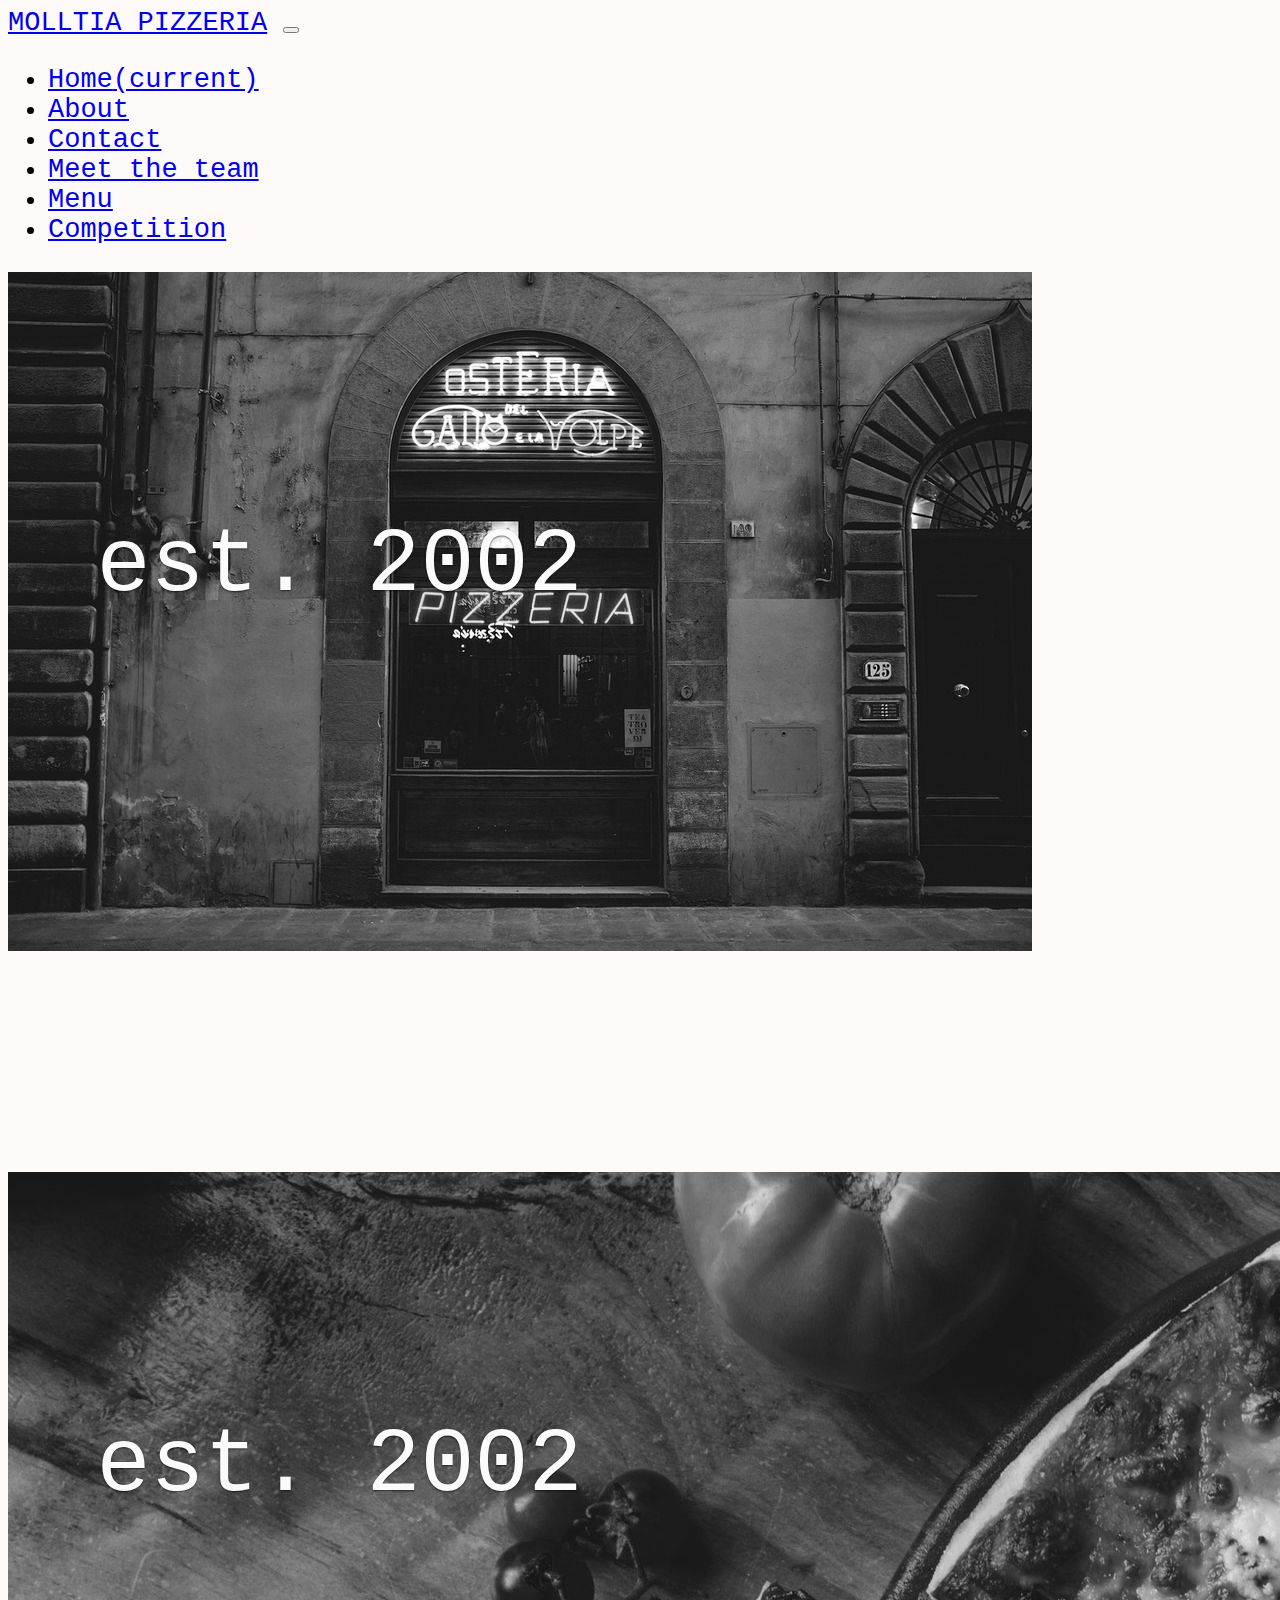
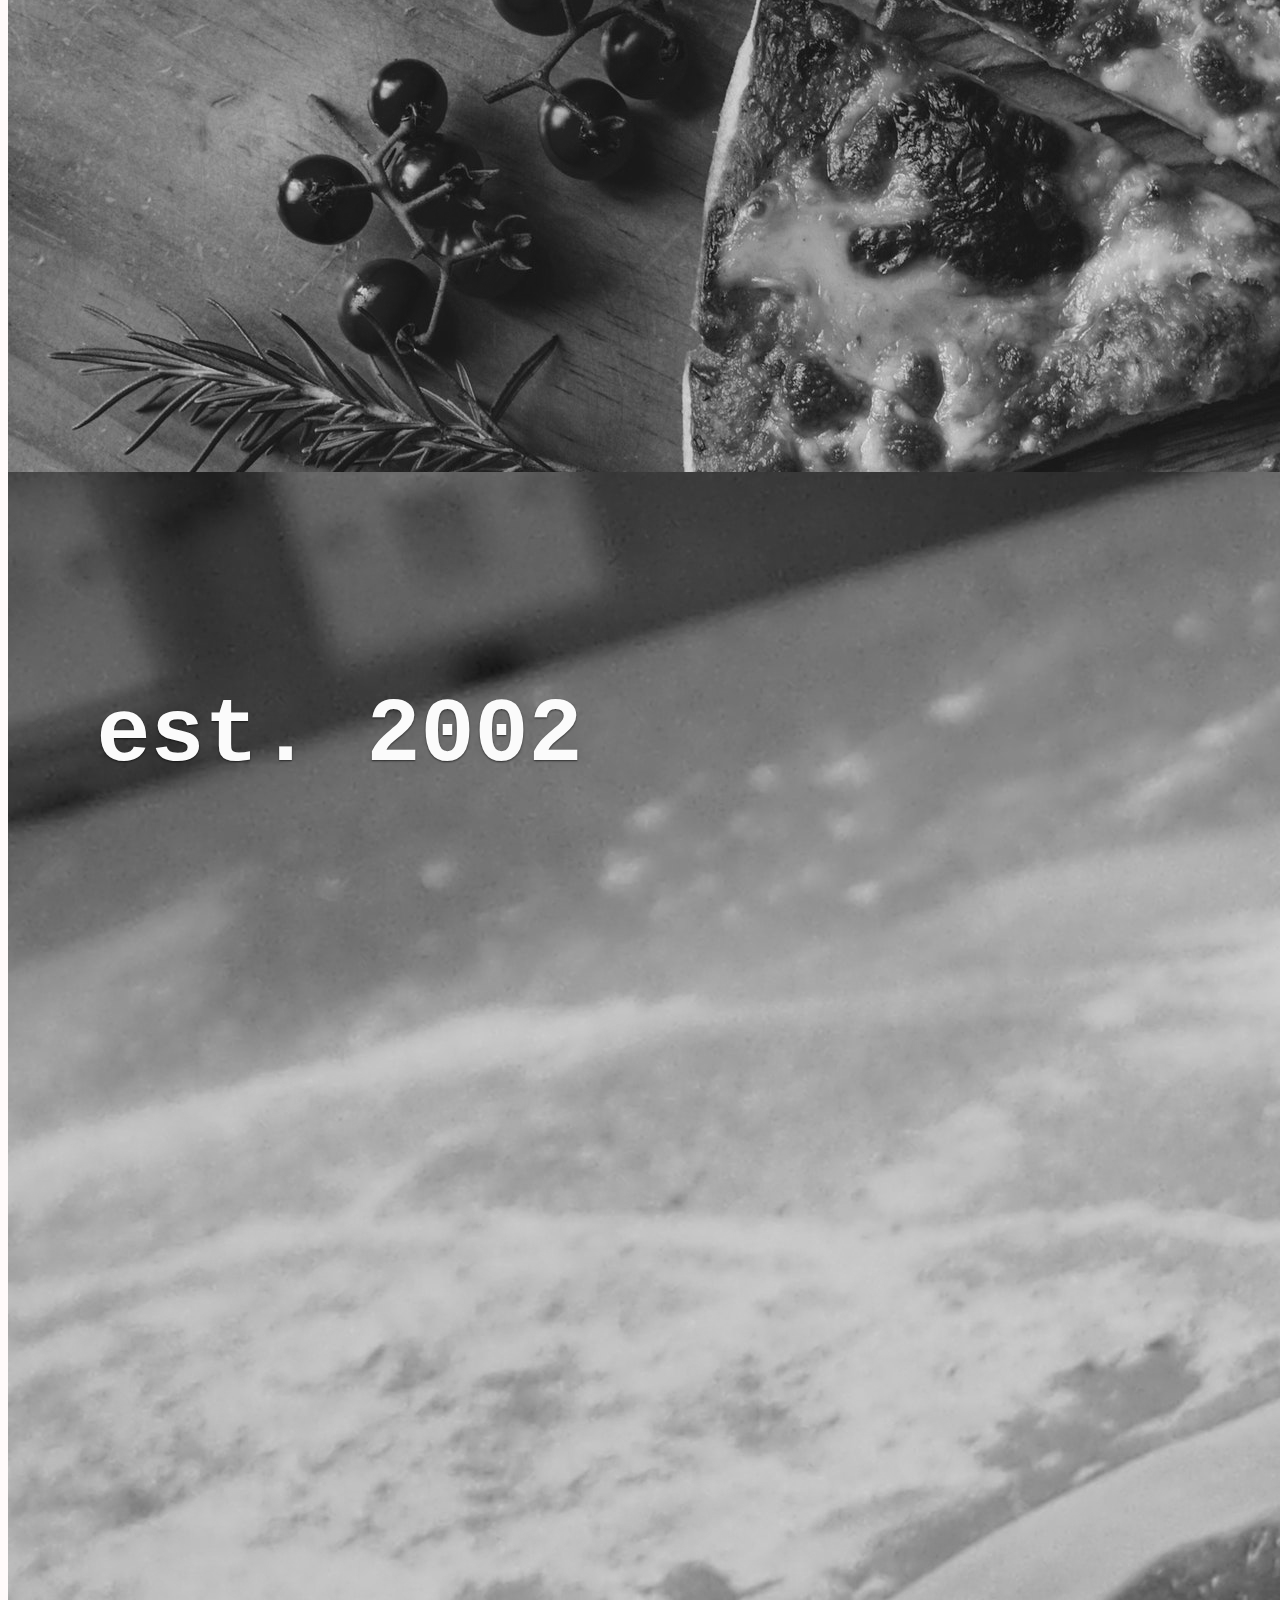
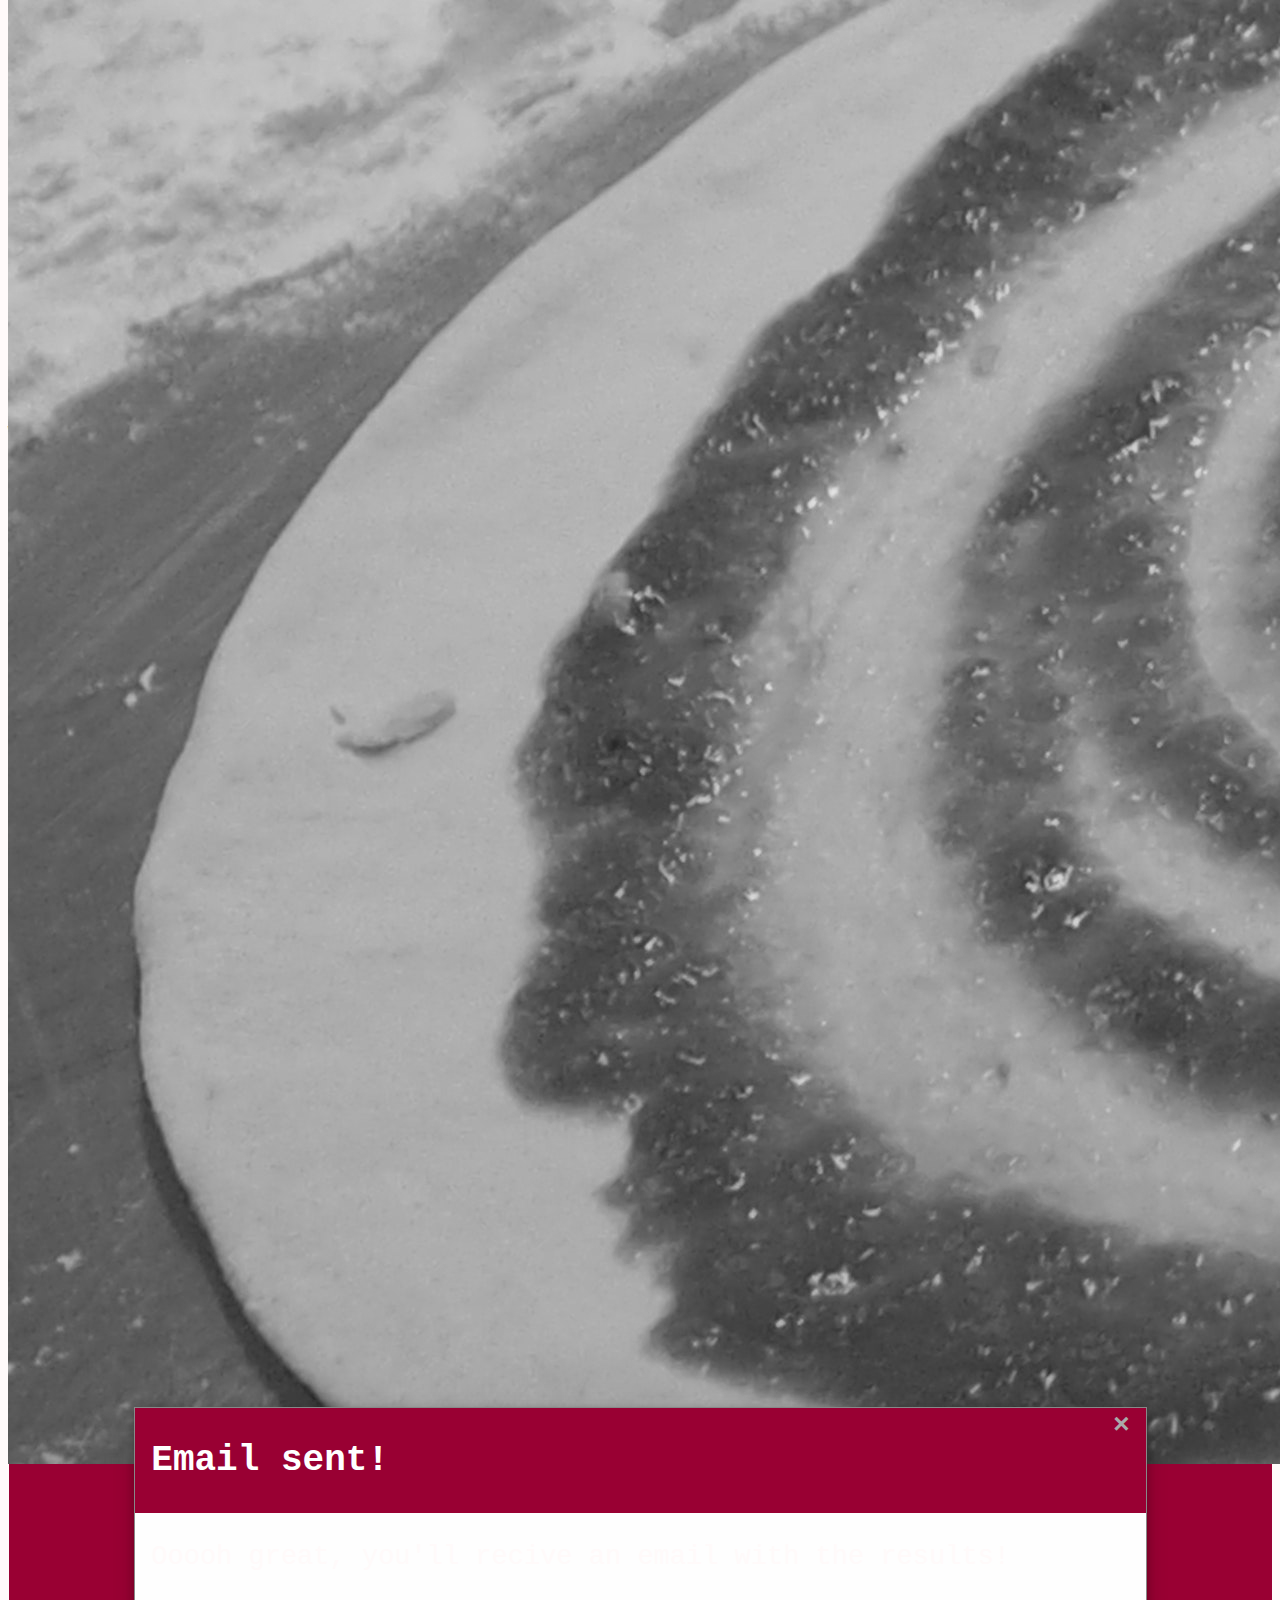
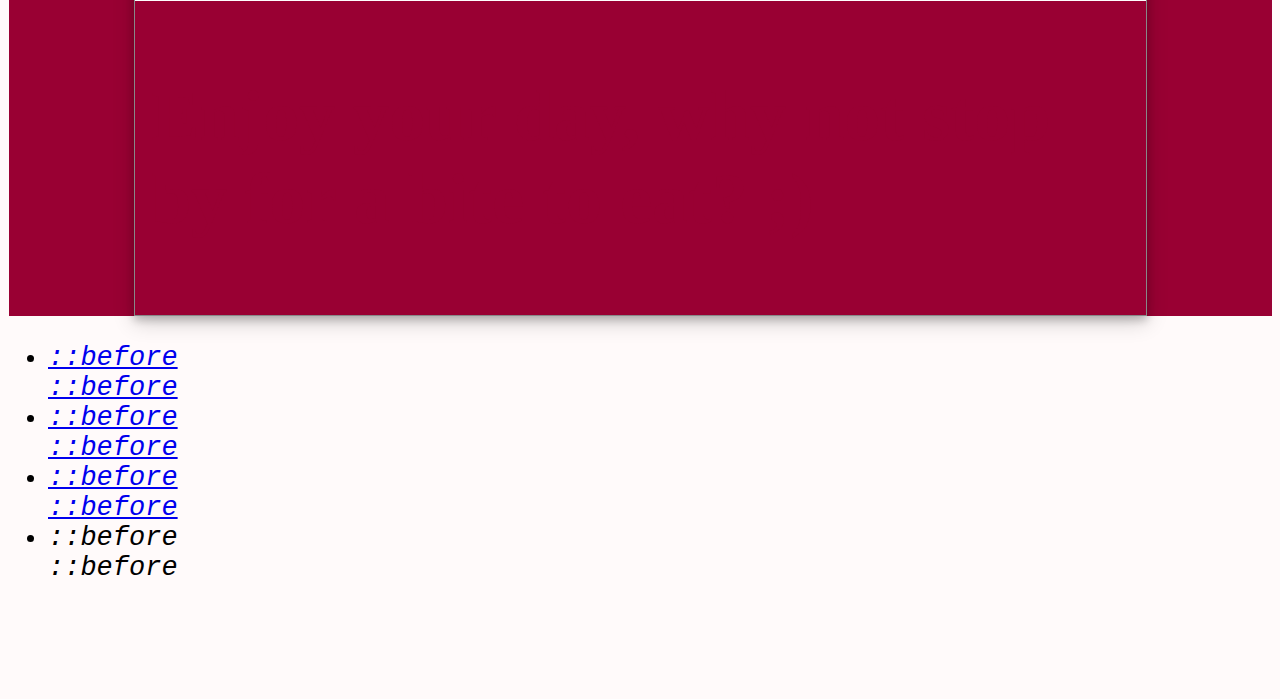
==== index.html @ bd64c11a "button test" ====
<!doctype html>
<html lang="en">
  <head>
    <meta charset="utf-8">
    <meta name="viewport" content="width=device-width, initial-scale=1, shrink-to-fit=no">

    <title>Home</title>
    <link rel="stylesheet" href="https://stackpath.bootstrapcdn.com/bootstrap/4.1.3/css/bootstrap.min.css" integrity="sha384-MCw98/SFnGE8fJT3GXwEOngsV7Zt27NXFoaoApmYm81iuXoPkFOJwJ8ERdknLPMO" crossorigin="anonymous">
    <link rel="stylesheet" type="text/css" href="CSS/styles.css">

  </head>

  <body>

    <nav class="navbar navbar-expand-md navbar-dark bg-dark fixed-top">
      <a class="navbar-brand" href="#">MOLLTIA PIZZERIA</a>
      <button class="navbar-toggler" type="button" data-toggle="collapse" data-target="#navbarsExampleDefault" aria-controls="navbarsExampleDefault" aria-expanded="false" aria-label="Toggle navigation">
        <span class="navbar-toggler-icon"></span>
      </button>

      <div class="collapse navbar-collapse" id="navbarsExampleDefault">
        <ul class="navbar-nav mr-auto">
          <li class="nav-item active">
            <a class="nav-link mr-2" href="index.html">Home<span class="sr-only">(current)</span></a>
          </li>
          <li class="nav-item">
            <a class="nav-link mr-2" href="#about">About<span class="sr-only"></a>
          </li>
          <li class="nav-item">
            <a class="nav-link mr-2" href="#contact">Contact<span class="sr-only"></a>
          </li>
          <li class="nav-item">
            <a class="nav-link mr-2" href="meet_the_team.html">Meet the team</a>
          </li>
          <li class="nav-item">
            <a class="nav-link mr-2" href="menu.html">Menu</a>
          </li>
          <li class="nav-item">
            <a class="nav-link mr-2" href="competition.html">Competition</a>
          </li>
        </ul>
      </div>
    </nav>

    <main role="main" class="container-fluid">

      <div id="carousel" class="carousel slide" data-ride="carousel">
        <div class="carousel-inner">
          <div class="carousel-item active">
            <img src="images/carousel-1.jpg" class="d-block w-100" alt="Pizza">
            <div class="carousel-content">
              <p class="carousel-title">est. 2002</p>
            </div>
          </div>
          <div class="carousel-item">
            <img src="images/carousel-2.jpg" class="d-block w-100" alt="Pizza">
            <div class="carousel-content">
              <p class="carousel-title">est. 2002</p>
            </div>
          </div>
          <div class="carousel-item">
            <img src="images/carousel-3.jpg" class="d-block w-100" alt="Pizza">
            <div class="carousel-content">
              <h1 class="carousel-title">est. 2002</h1>
            </div>
          </div>
        </div>
        <a class="carousel-control-prev" href="#carousel" role="button" data-slide="prev">
          <span class="carousel-control-prev-icon" aria-hidden="true"></span>
          <span class="sr-only">Previous</span>
        </a>
        <a class="carousel-control-next" href="#carousel" role="button" data-slide="next">
          <span class="carousel-control-next-icon" aria-hidden="true"></span>
          <span class="sr-only">Next</span>
        </a>
      </div>

      <a name="about"></a>
      <div id="about-us" class="pt-4">
        <div class="container">
          <div class="row">
            <div class="col-sm-6">
              <img class="sm-6-image pb-4" src="images/interior.jpg">
            </div>
            <div class="col-sm-6">
                <h2 class="section-title center-text">About Us</h1>
                <p class="justify-text"> Mollita Pizzeria was founded in 2002 in the same Flour Street restaurant
                  we still are today!<br/>
                  We pride ourselves on imagination and creativity; you won't find our <a href="menu.html" class="anchor">unique flavour
                  combinations</a> anywhere else! So why not come down to Stokes Croft and let our genius Pizza
                  Inventors take you to places you didn't know you wanted to be...</p>
            </div>
          </div>
        </div>
      </div>

        <a name="contact"></a>
        <div class="bg-red pt-4 pb-4">
          <div class="container">
            <h2 class="section-title mb-4">Contact Us</h1>
            <div class="row">
              <div class="col-sm-6 pr-5">
                  <p class="align-right">
                  <br/>
                  <br/>
                  <br/>
                  Tel: 0117 749 927<br/>
                  Email: enquiries@mollitapizzeria.co.uk<br/>
                  <br/>
                  Pizzeria<br/>
                  8 Flour Street<br/>
                  Bristol<br/>
                  BS7 8PZ<br/>
                  <br/>
                  Nearest train: Montpelier<br/>
                  Nearest bus: Gloucester Road
                  </p>
              </div>
              <div class="col-sm-6 pl-5 border-left-white">
                  <p>Send us your feedback and we will get back to you ASAP (As Soon As the Pizza's done):</p>
                  <form>
                    <div class="form-group">
                      <label for="exampleFormControlInput1">Your name:</label>
                      <input type="text" class="form-control" id="exampleFormControlInput1" placeholder="Joe Bloggs">
                    </div>
                    <div class="form-group">
                      <label for="exampleFormControlInput1">Your email:</label>
                      <input type="email" class="form-control" id="exampleFormControlInput1" placeholder="name@example.com">
                    </div>
                    <div class="form-group">
                      <label for="exampleFormControlTextarea1">Your thoughts:</label>
                      <textarea class="form-control" id="exampleFormControlTextarea1" rows="2"></textarea>
                    </div>
                  </form>
                  <!-- The Modal -->
                  <button type="button" class="btn btn-secondary" class="myBtn">Submit</button>
                  <div class="myModal" class="modal">
                    <div class="modal-content">
                      <div class="modal-header">
                        <span class="close">&times;</span>
                        <h2>Email sent!</h2>
                      </div>
                      <div class="modal-body">
                        <p>Ooooh great, you'll recive an email with the results!</p>
                      </div>
                      <div class="modal-footer">
                        <h3 id="white">Enjoy your day, why not stop by for a bite to eat? ;)</h3>
                      </div>
                    </div>
                  </div>
              </div>
            </div>
          </div>
        </div>

      <div>
        <ul class="social-nav model-3d-1">
          <li>
            <a class="twitter" href="https://twitter.com">
              <div class="front">
                <i class="fa fa-twitter">
                  ::before
                </i>
              </div>
              <div class="back">
                <i class="fa fa-twitter">
                  ::before
                </i>
              </div>
            </a>
          </li>

          <li>
            <a class="facebook" href="https://www.facebook.com">
              <div class="front">
                <i class="fa fa-facebook">
                  ::before
                </i>
              </div>
              <div class="back">
                <i class="fa fa-facebook">
                  ::before
                </i>
              </div>
            </a>
          </li>

          <li>
            <a class="google-plus" href="https://plus.google.com">
              <div class="front">
                <i class="fa fa-google-plus">
                  ::before
                </i>
              </div>
              <div class="back">
                <i class="fa fa-google-plus">
                  ::before
                </i>
              </div>
              <a>
              </li>

              <li>
                <a class="pinterest">
                  <div class="front">
                    <i class="fa fa-pinterest-p">
                      ::before
                    </i>
                  </div>
                  <div class="back">
                    <i class="fa fa-pinterest-p">
                      ::before
                    </i>
                  </div>
                </a>
              </li>
            </ul>
          </div>

      <div class="footer center-text bg-dark pt-2 pb-2">
        <p class="footer-content">Molltia Pizzeria est. 2002</p>
      </div>


  </body>
  <script src="https://code.jquery.com/jquery-3.3.1.slim.min.js" integrity="sha384-q8i/X+965DzO0rT7abK41JStQIAqVgRVzpbzo5smXKp4YfRvH+8abtTE1Pi6jizo" crossorigin="anonymous"></script>
  <script src="https://cdnjs.cloudflare.com/ajax/libs/popper.js/1.14.7/umd/popper.min.js" integrity="sha384-UO2eT0CpHqdSJQ6hJty5KVphtPhzWj9WO1clHTMGa3JDZwrnQq4sF86dIHNDz0W1" crossorigin="anonymous"></script>
  <script src="https://stackpath.bootstrapcdn.com/bootstrap/4.3.1/js/bootstrap.min.js" integrity="sha384-JjSmVgyd0p3pXB1rRibZUAYoIIy6OrQ6VrjIEaFf/nJGzIxFDsf4x0xIM+B07jRM" crossorigin="anonymous"></script>

</html>
---- CSS/styles.css ----
body{
        background-color: rgb(255,250,250);
        font-family: courier, sans-serif;
        color: black;
        font-size: 3vh;
}

/* GENERIC */
.bg-red{
        background-color: rgb(153, 0, 51);
        color: rgb(255,250,250);
}
.fg-white{
        color: rgb(255,250,250);
}
.center-text{
        text-align: center;
}
.justify-text{
        text-align: justify;
}
.align-right{
        text-align: right;
}
.border-left-white{
        border-left: 1px solid rgb(255,250,250);
}
.border-left-black{
        border-left: 1px solid rgb(0,0,0);
}

/* DIVS */
.container-fluid{
        padding: 0px;
}

.footer {
        color: rgb(255,250,250);
        height: 9vh;
        overflow: hidden;
}
.footer-content{
        padding-top: 2vh;
}

.centerpllss{
       margin-top: auto;
}

/* TEXT STYLES*/
h2{
        font-size: 4vh;
}
h3{
        color: rgb(153, 0, 51);
        font-size: 8vh;
        font-family: tahoma;
}
.anchor{
        color: rgb(24,104,59);
}
.anchor:hover{
        color: rgb(153, 0, 51);
}
h4{
      color: rgb(24,104,59);
      font-size: 5vh;
}
.page-title{
        font-size: 12vh;
        font-family: tahoma;
        text-align: center;
}
.section-title{
        text-align: center;
        font-size: 9vh;
        font-family: tahoma;
}

/* IMAGE STYLES */
.sm-6-image{
        width: 38vw;
        align: middle;
}
.img-team{
  height: 28vh;
  /* border-radius: 50%; */
}

/* CAROUSEL */
.carousel-content {
        position: absolute;
        top: 17%;
        left: 7%;
        text-shadow: 0 1px 2px rgba(0,0,0,.6);
}
.carousel-item{
        filter: grayscale(100%);
        height: 100vh;
}
.carousel-title{
        color: rgb(255,250,250);
        font-size: 10vh;
}

/* FORM */
form {
  align-items: left;
}


/* .parallax {
  background-image: url("https://image1.masterfile.com/getImage/NjEyMi0wNzcwNTY1MGVuLjAwMDAwMDAw=AJvXT2/6122-07705650en_Masterfile.jpg");
  height: 100vh;
  background-attachment: fixed;
  background-position: center;
  background-repeat: no-repeat;
  background-size: cover;
} */

.modal {
  display: none;
  position: fixed;
  z-index: 1;
  left: 0;
  top: 0;
  width: 100%;
  height: 100%;
  overflow: auto;
  background-color: rgb(0,0,0);
  background-color: rgba(0,0,0,0.4);
  font-family: tahoma;
}

.modal-content {
  background-color: #fefefe;
  margin: 15% auto;
  padding: 20px;
  border: 1px solid #888;
  width: 80%;
}

.close {
  color: #aaa;
  float: right;
  font-size: 28px;
  font-weight: bold;
}

.close:hover,
.close:focus {
  color: black;
  text-decoration: none;
  cursor: pointer;
}

.modal-header {
  padding: 2px 16px;
  background-color: rgb(153, 0, 51);
  color: white;
}

.modal-body {padding: 2px 16px;}

.modal-footer {
  padding: 2px 16px;
  background-color: rgb(153, 0, 51);
  color: white;
}

.modal-content {
  position: relative;
  background-color: #fefefe;
  margin: auto;
  padding: 0;
  border: 1px solid #888;
  width: 80%;
  box-shadow: 0 4px 8px 0 rgba(0,0,0,0.2),0 6px 20px 0 rgba(0,0,0,0.19);
  animation-name: animatetop;
  animation-duration: 0.4s
}

@keyframes animatetop {
  from {top: -300px; opacity: 0}
  to {top: 0; opacity: 1}
}

.successText{
  color: white;
  font-size: 1.2rem;
}
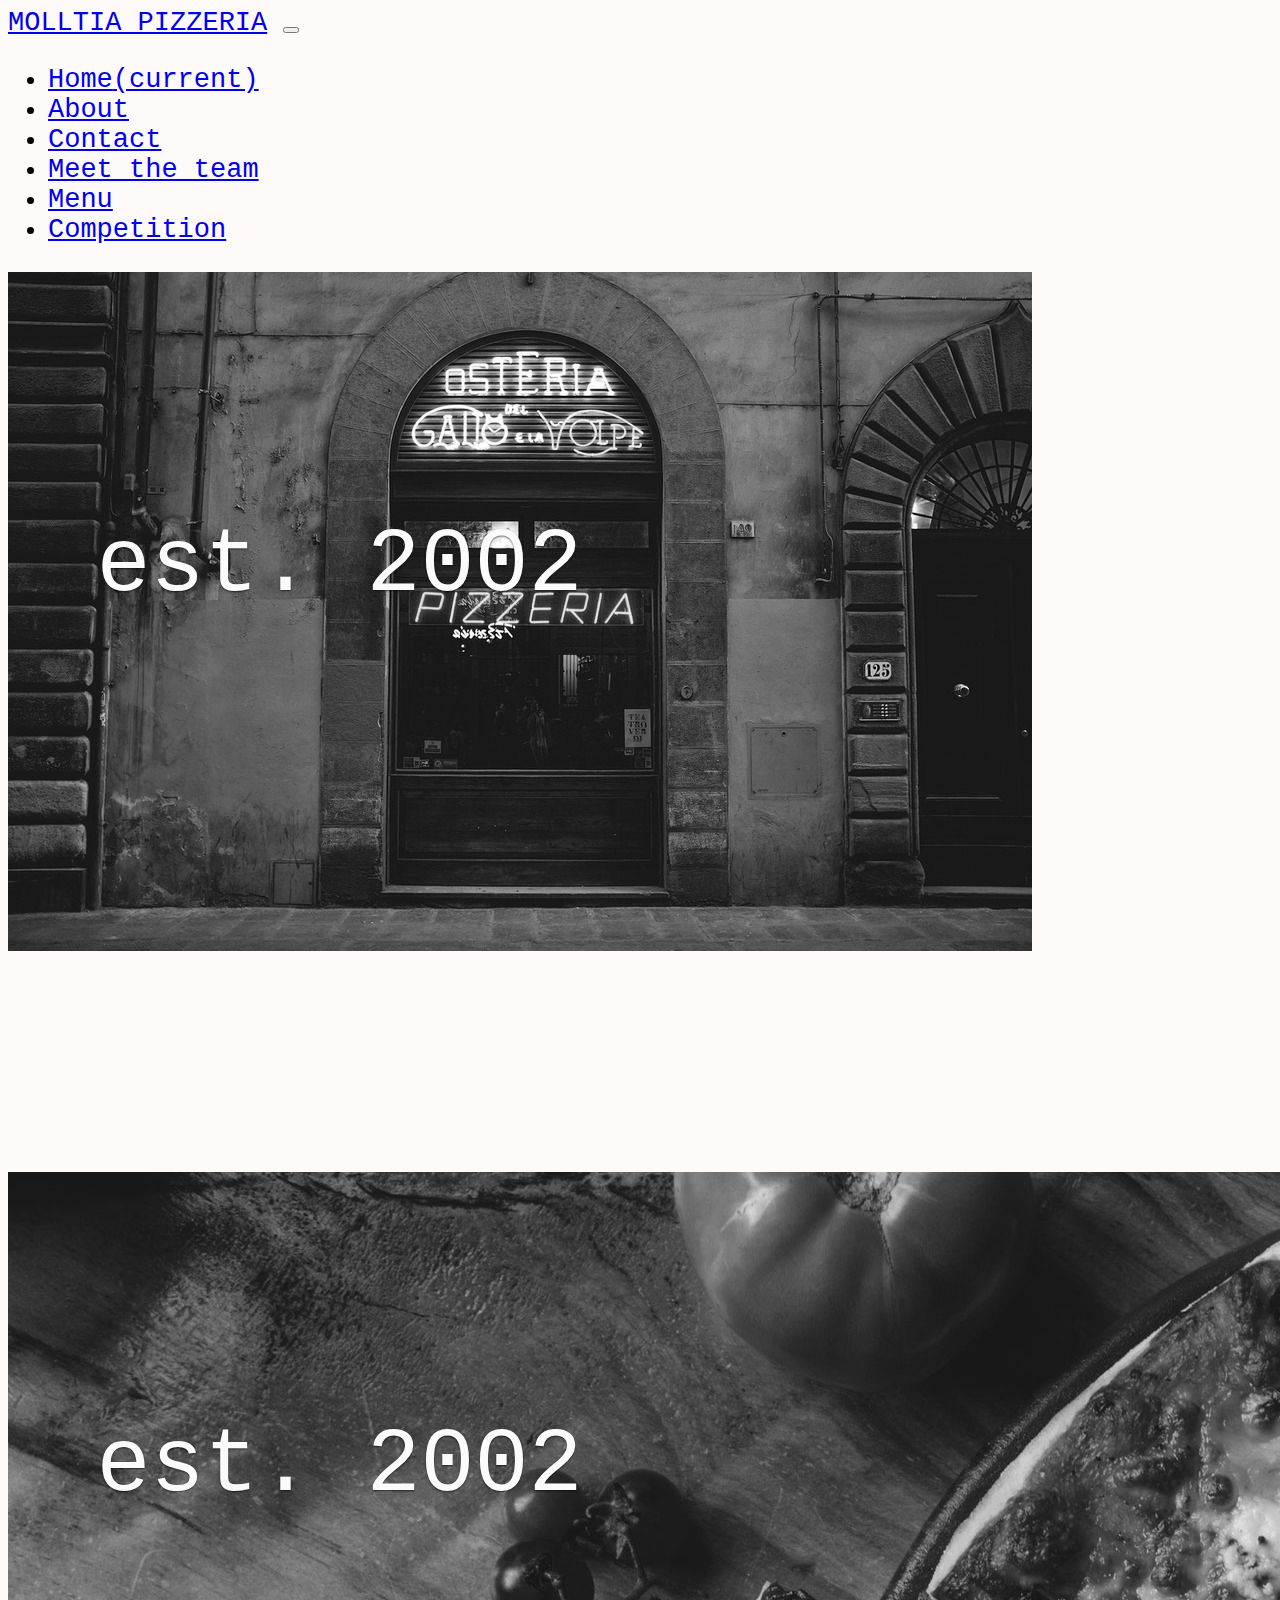
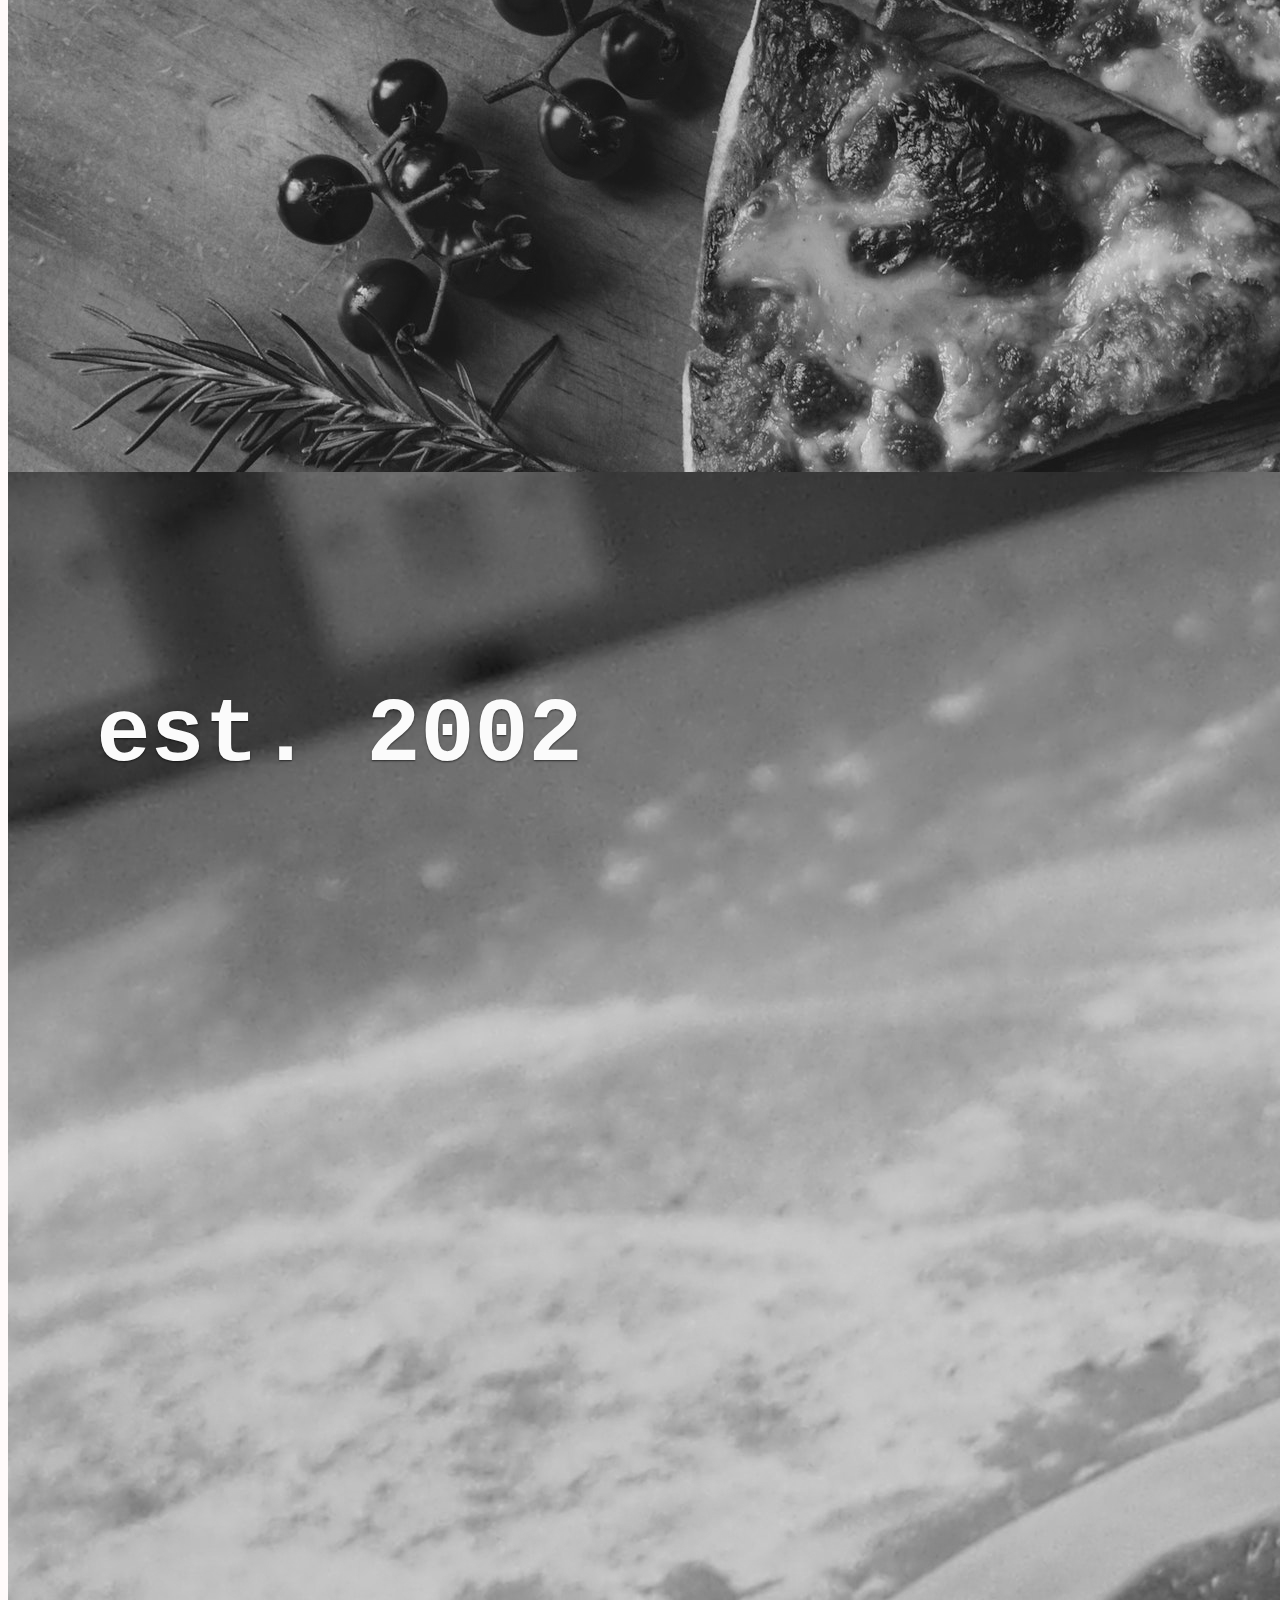
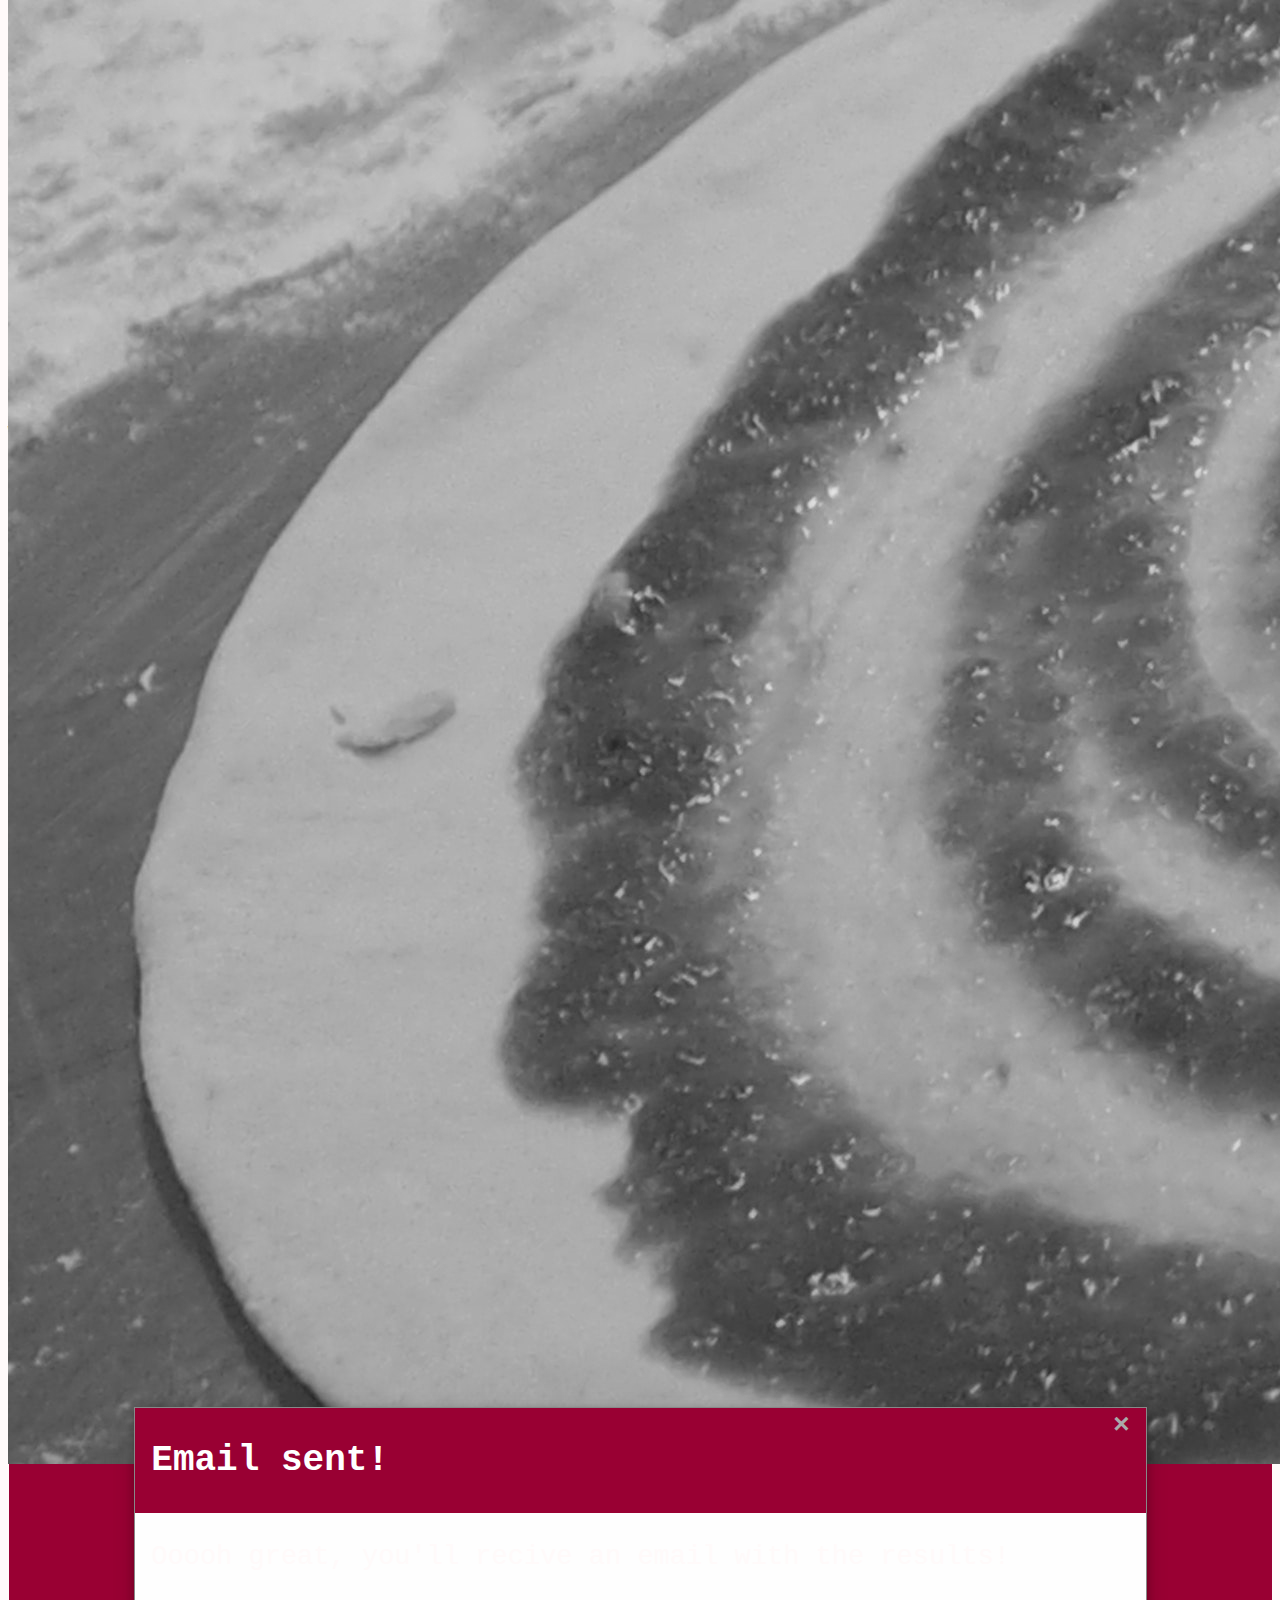
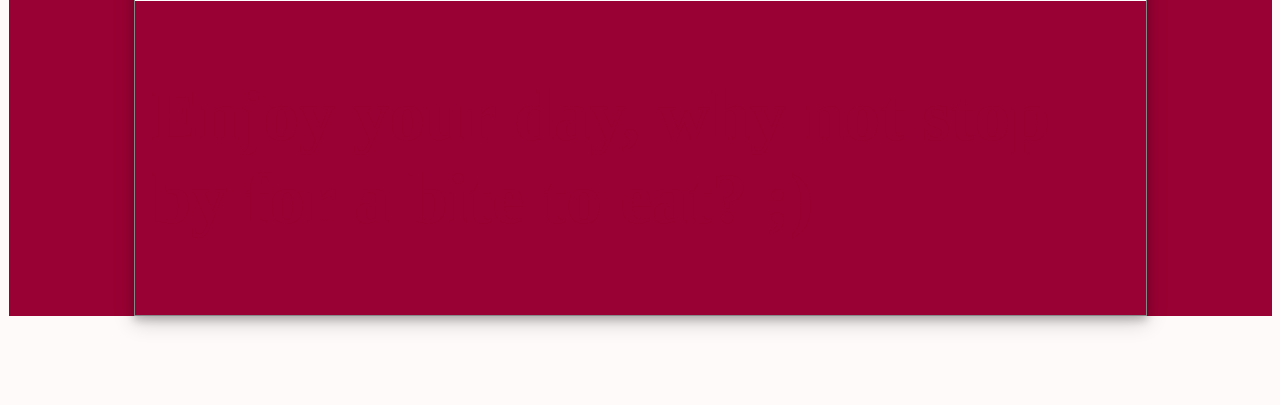
==== commit 4418392d: "Merge branch 'master' of https://github.com/hdummett/Pizza" ====
--- a/index.html
+++ b/index.html
@@ -153,70 +153,6 @@
           </div>
         </div>
 
-      <div>
-        <ul class="social-nav model-3d-1">
-          <li>
-            <a class="twitter" href="https://twitter.com">
-              <div class="front">
-                <i class="fa fa-twitter">
-                  ::before
-                </i>
-              </div>
-              <div class="back">
-                <i class="fa fa-twitter">
-                  ::before
-                </i>
-              </div>
-            </a>
-          </li>
-
-          <li>
-            <a class="facebook" href="https://www.facebook.com">
-              <div class="front">
-                <i class="fa fa-facebook">
-                  ::before
-                </i>
-              </div>
-              <div class="back">
-                <i class="fa fa-facebook">
-                  ::before
-                </i>
-              </div>
-            </a>
-          </li>
-
-          <li>
-            <a class="google-plus" href="https://plus.google.com">
-              <div class="front">
-                <i class="fa fa-google-plus">
-                  ::before
-                </i>
-              </div>
-              <div class="back">
-                <i class="fa fa-google-plus">
-                  ::before
-                </i>
-              </div>
-              <a>
-              </li>
-
-              <li>
-                <a class="pinterest">
-                  <div class="front">
-                    <i class="fa fa-pinterest-p">
-                      ::before
-                    </i>
-                  </div>
-                  <div class="back">
-                    <i class="fa fa-pinterest-p">
-                      ::before
-                    </i>
-                  </div>
-                </a>
-              </li>
-            </ul>
-          </div>
-
       <div class="footer center-text bg-dark pt-2 pb-2">
         <p class="footer-content">Molltia Pizzeria est. 2002</p>
       </div>
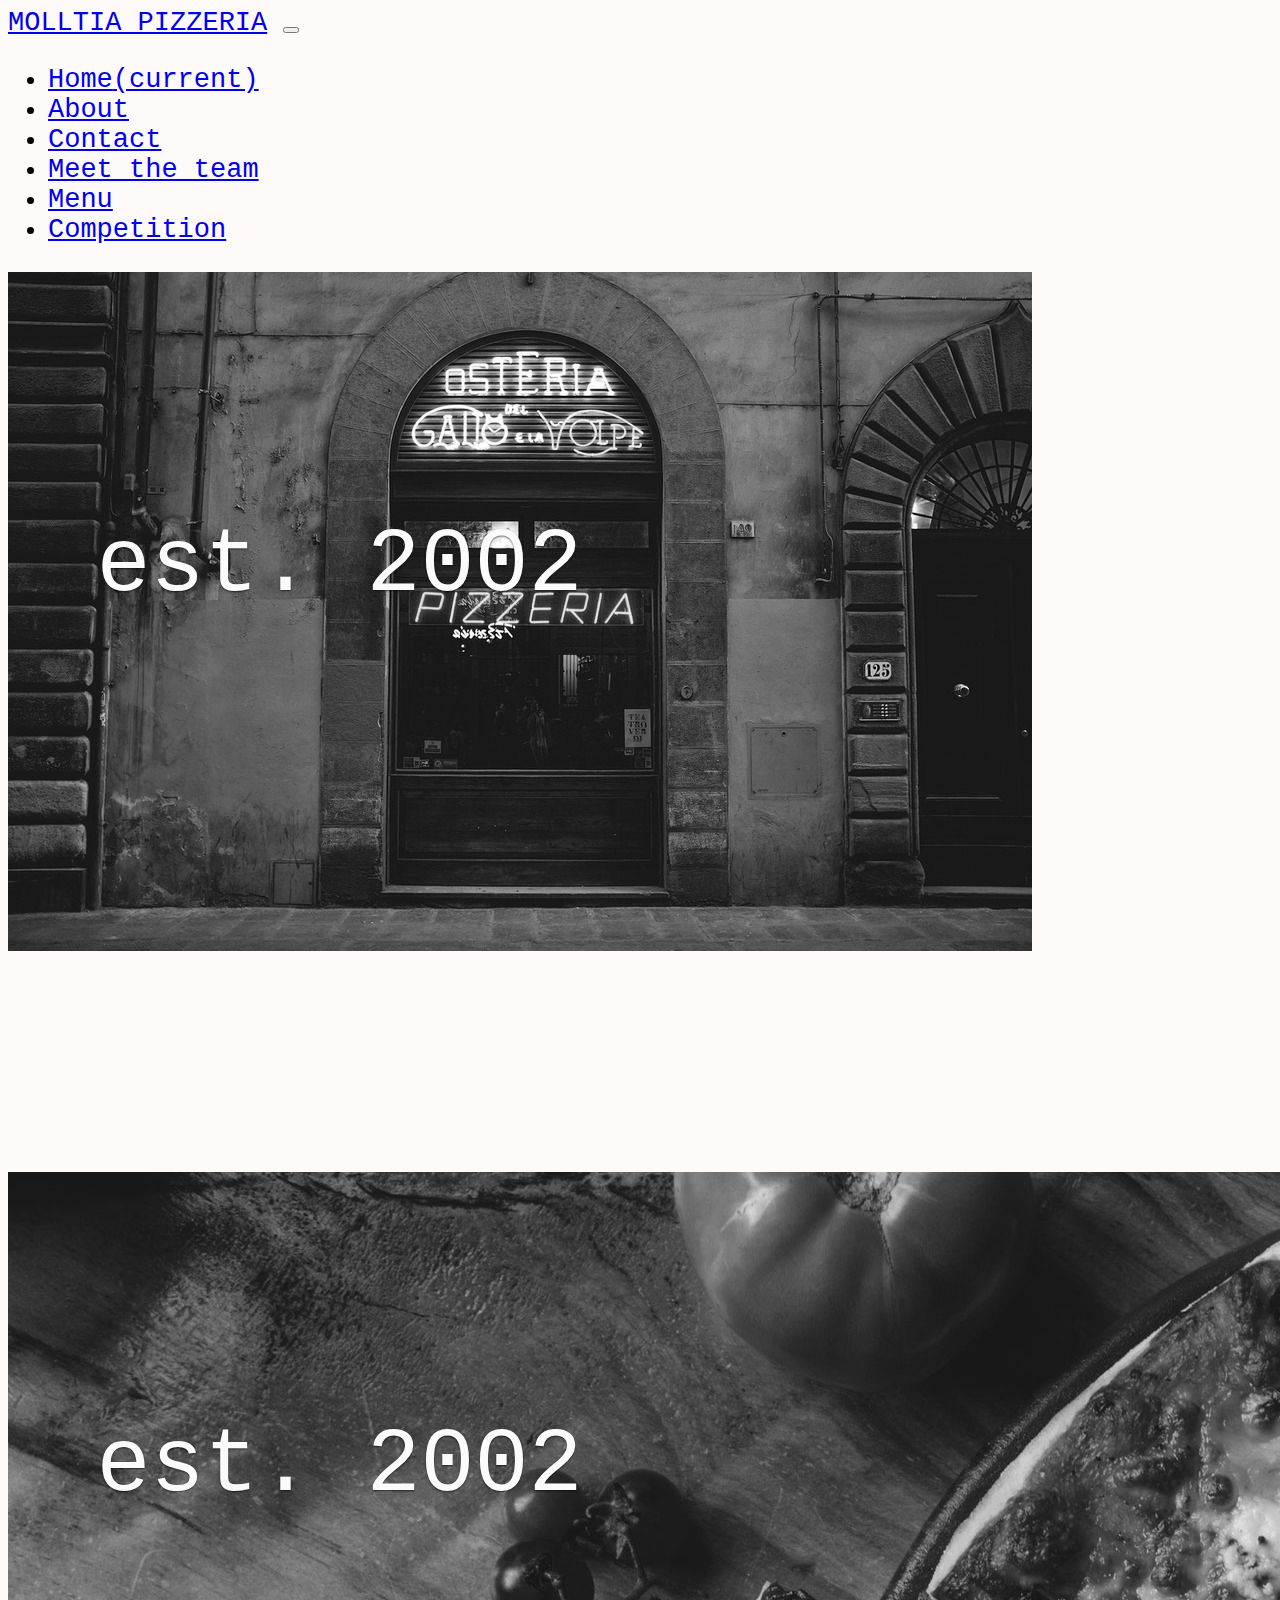
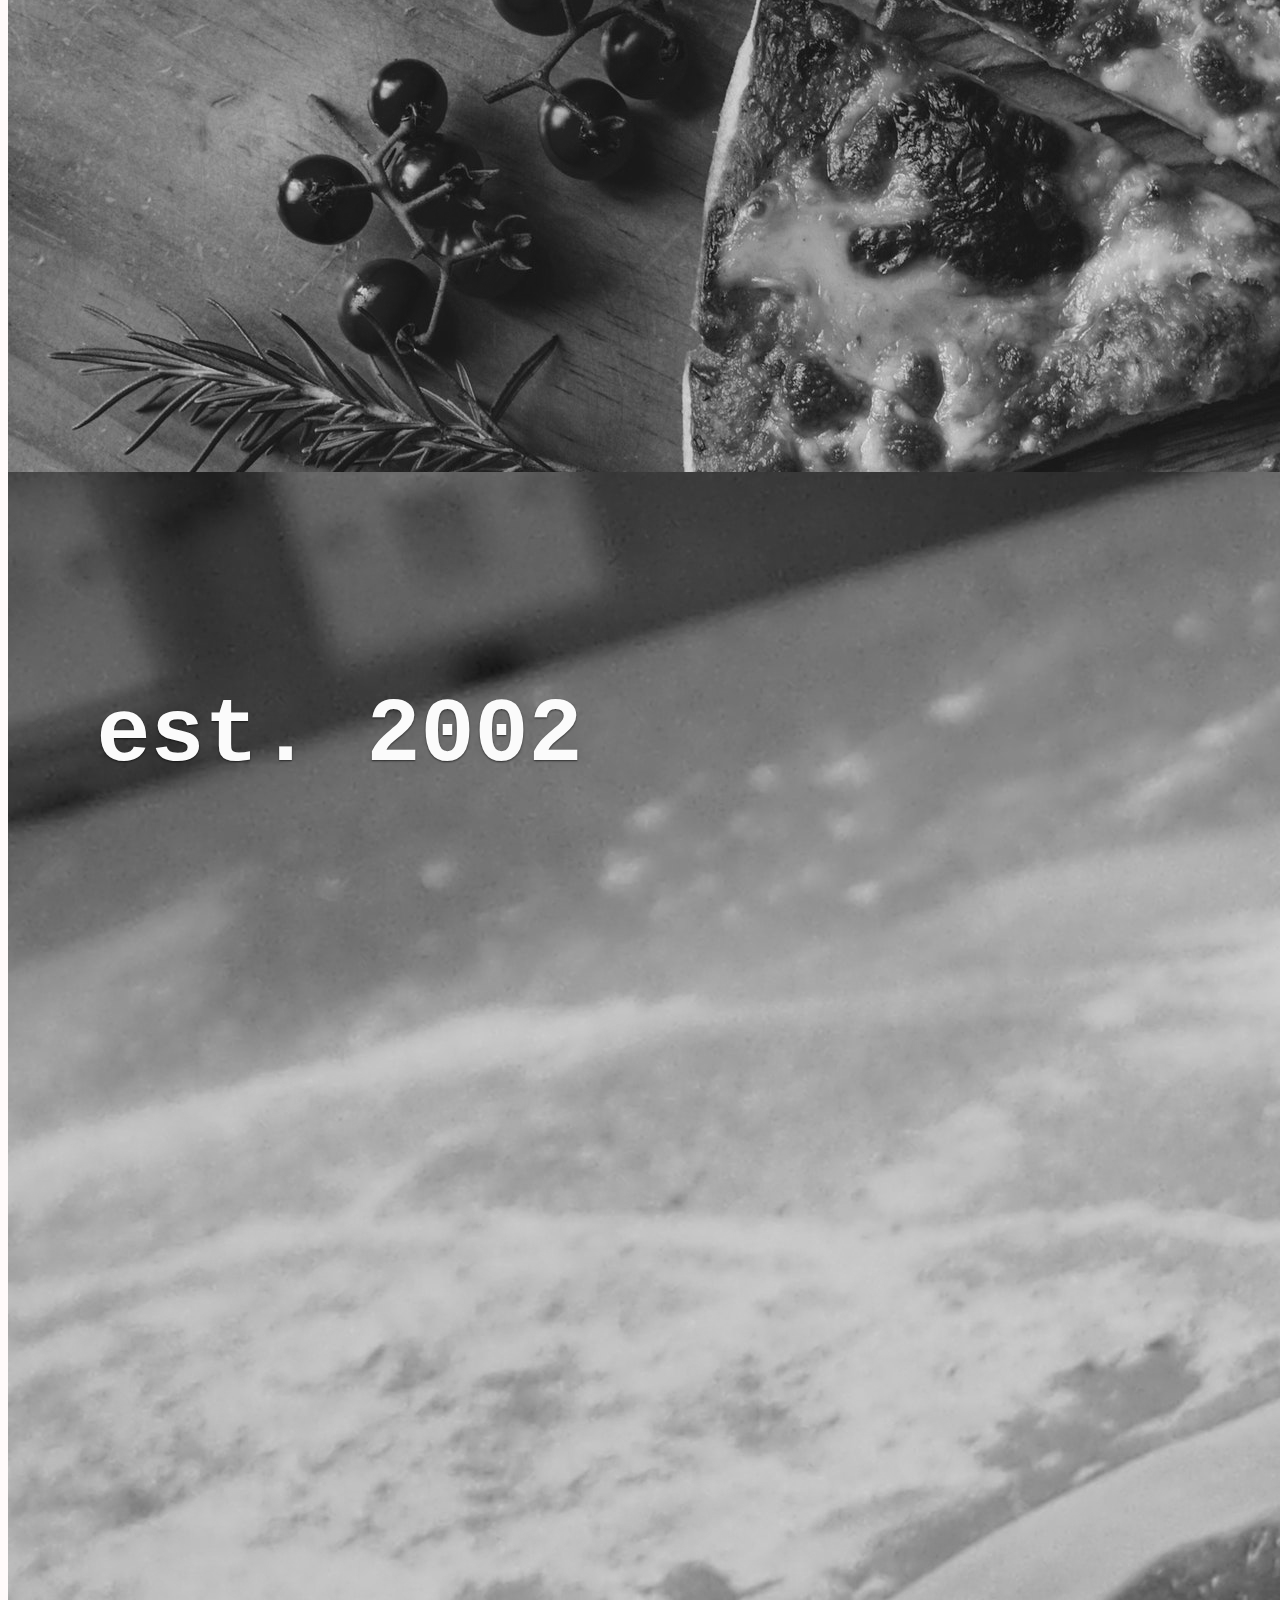
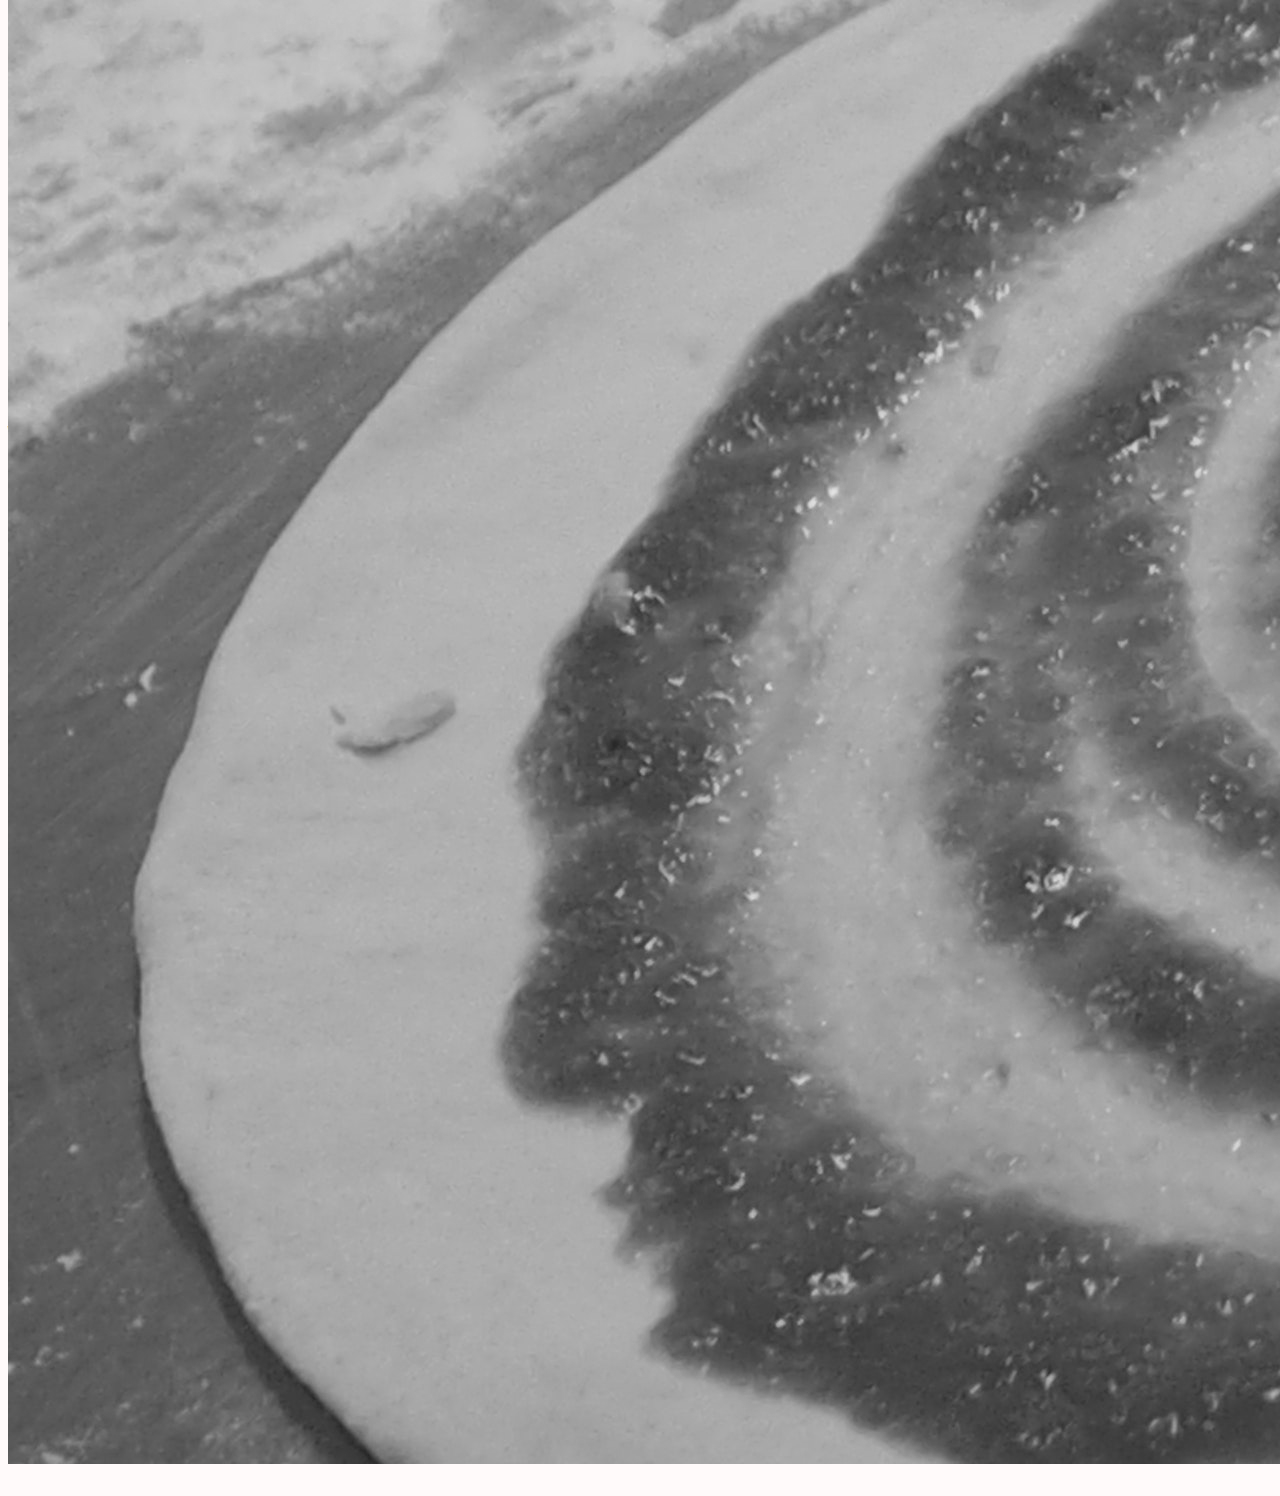
==== commit c9036cab: "contact us text changes" ====
--- a/index.html
+++ b/index.html
@@ -132,22 +132,24 @@
                       <textarea class="form-control" id="exampleFormControlTextarea1" rows="2"></textarea>
                     </div>
                   </form>
+
                   <!-- The Modal -->
-                  <button type="button" class="btn btn-secondary" class="myBtn">Submit</button>
-                  <div class="myModal" class="modal">
+                  <button type="button" class="btn btn-secondary" id="myBtn">Submit</button>
+                  <div id="myModal" class="modal">
                     <div class="modal-content">
                       <div class="modal-header">
                         <span class="close">&times;</span>
                         <h2>Email sent!</h2>
                       </div>
                       <div class="modal-body">
-                        <p>Ooooh great, you'll recive an email with the results!</p>
+                        <p>Thank you for contacting us!</p>
                       </div>
                       <div class="modal-footer">
-                        <h3 id="white">Enjoy your day, why not stop by for a bite to eat? ;)</h3>
+                        <h3 class="successText">Enjoy your day, why not stop by for a bite to eat?</h3>
                       </div>
                     </div>
                   </div>
+                  
               </div>
             </div>
           </div>
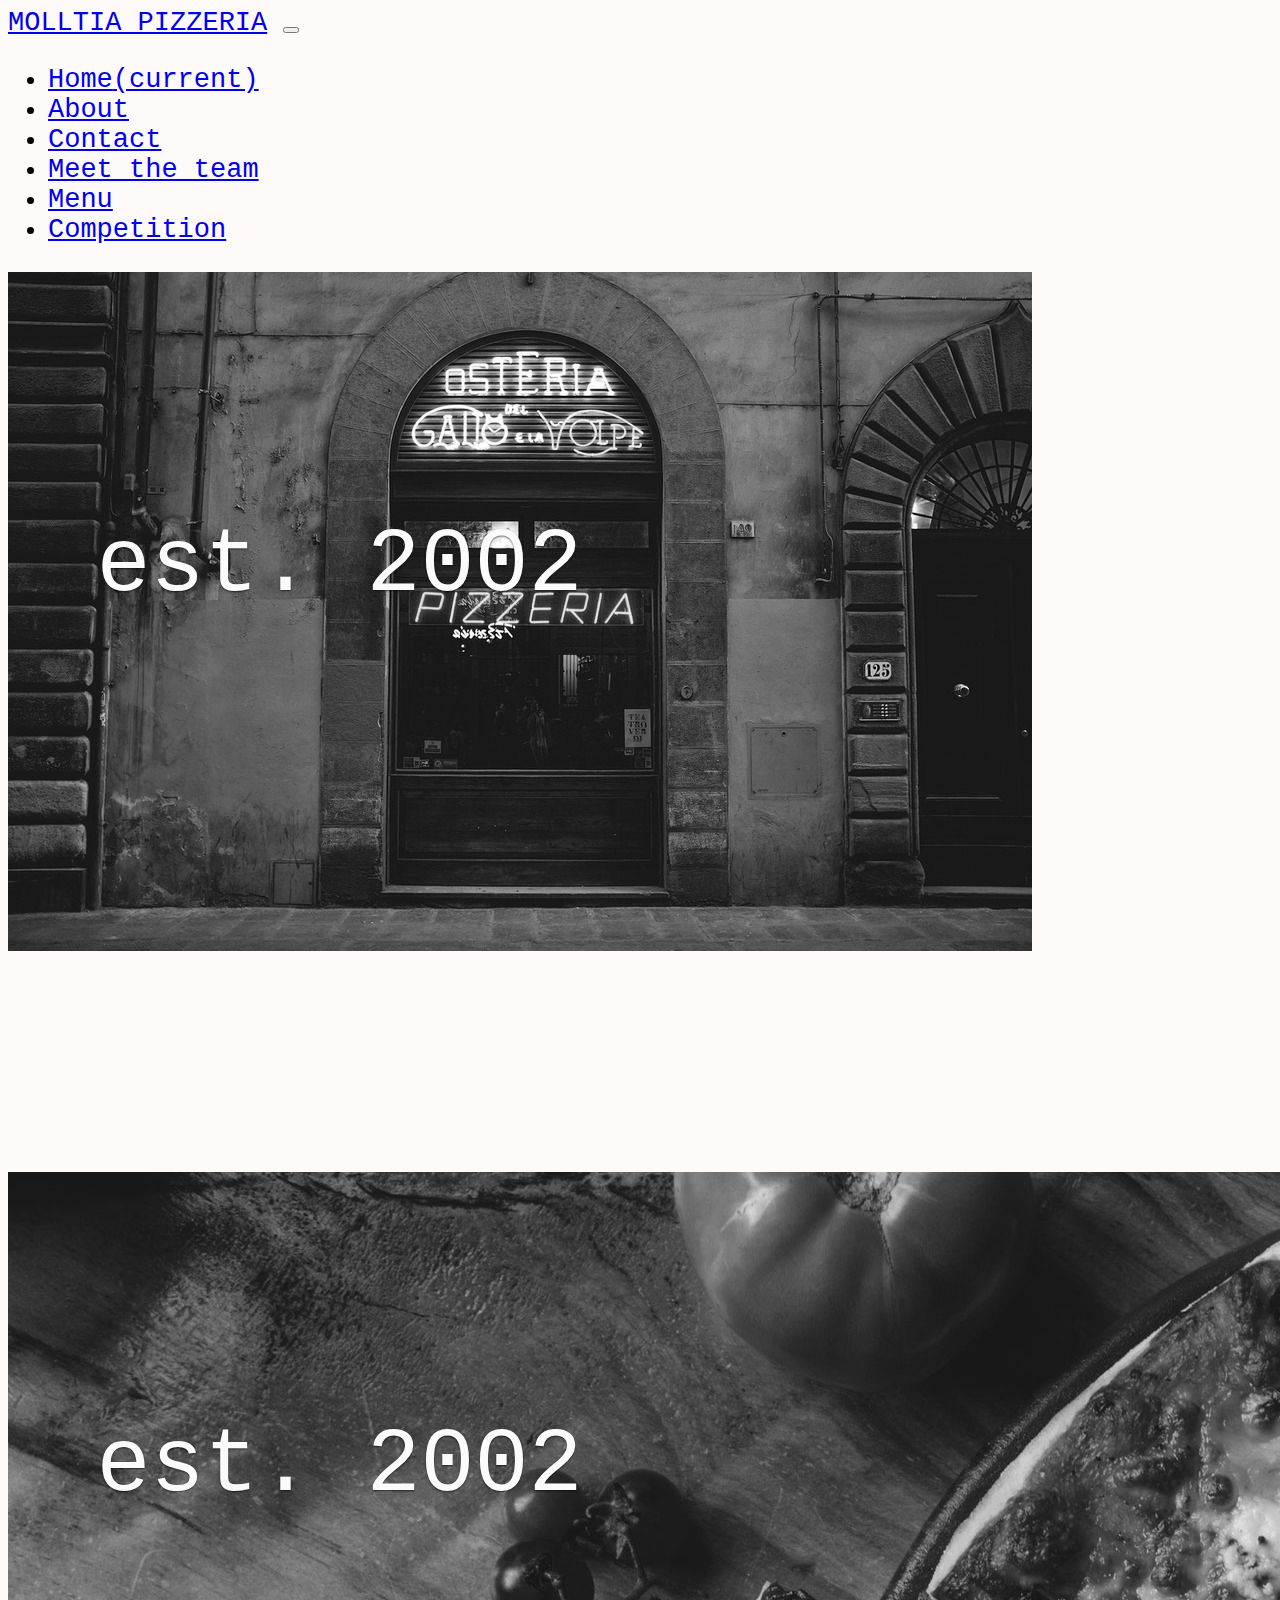
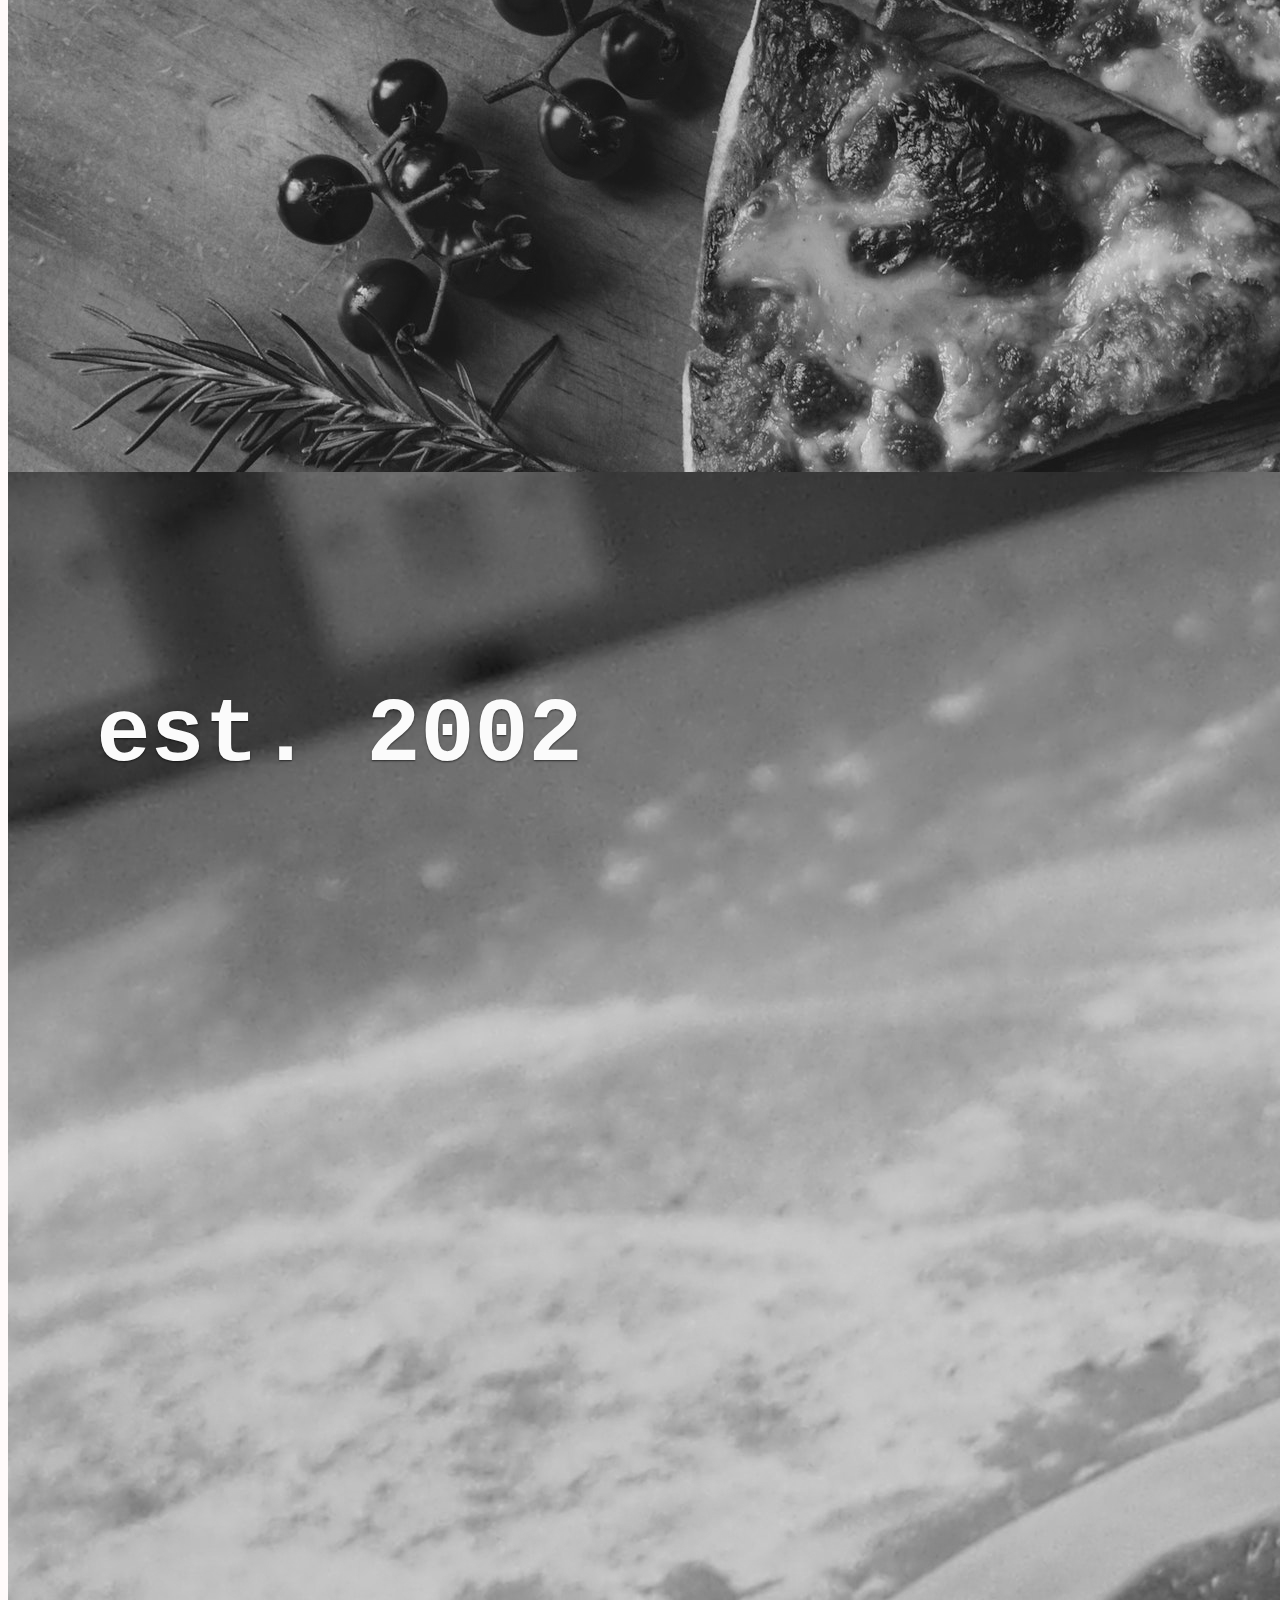
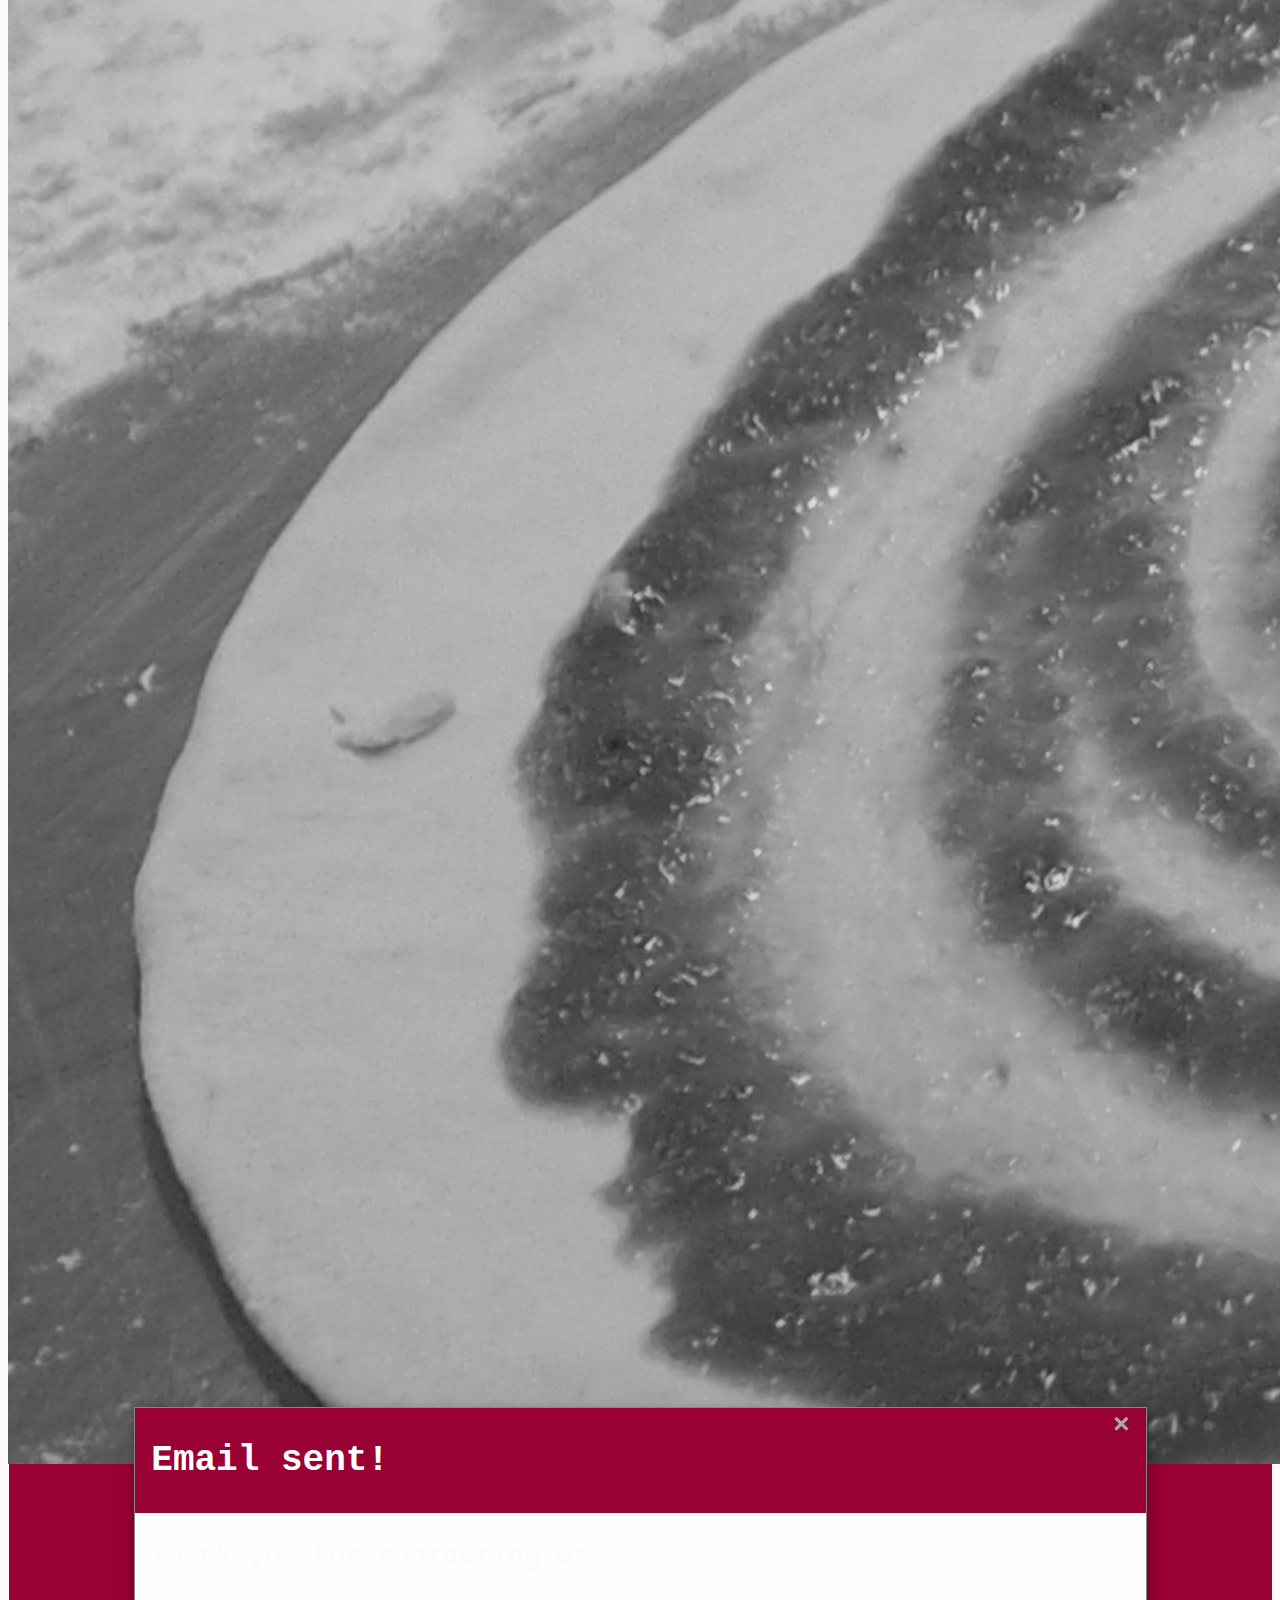
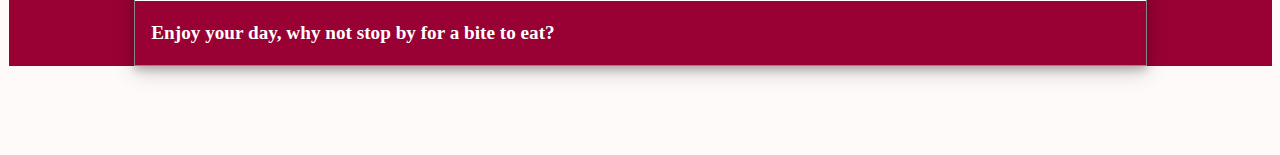
==== commit 2adf7fc1: "Merge branch 'master' of https://github.com/hdummett/Pizza" ====
--- a/index.html
+++ b/index.html
@@ -134,8 +134,8 @@
                   </form>
 
                   <!-- The Modal -->
-                  <button type="button" class="btn btn-secondary" id="myBtn">Submit</button>
-                  <div id="myModal" class="modal">
+                  <button type="button" class="btn btn-secondary" class="myBtn">Submit</button>
+                  <div class="myModal" class="modal">
                     <div class="modal-content">
                       <div class="modal-header">
                         <span class="close">&times;</span>
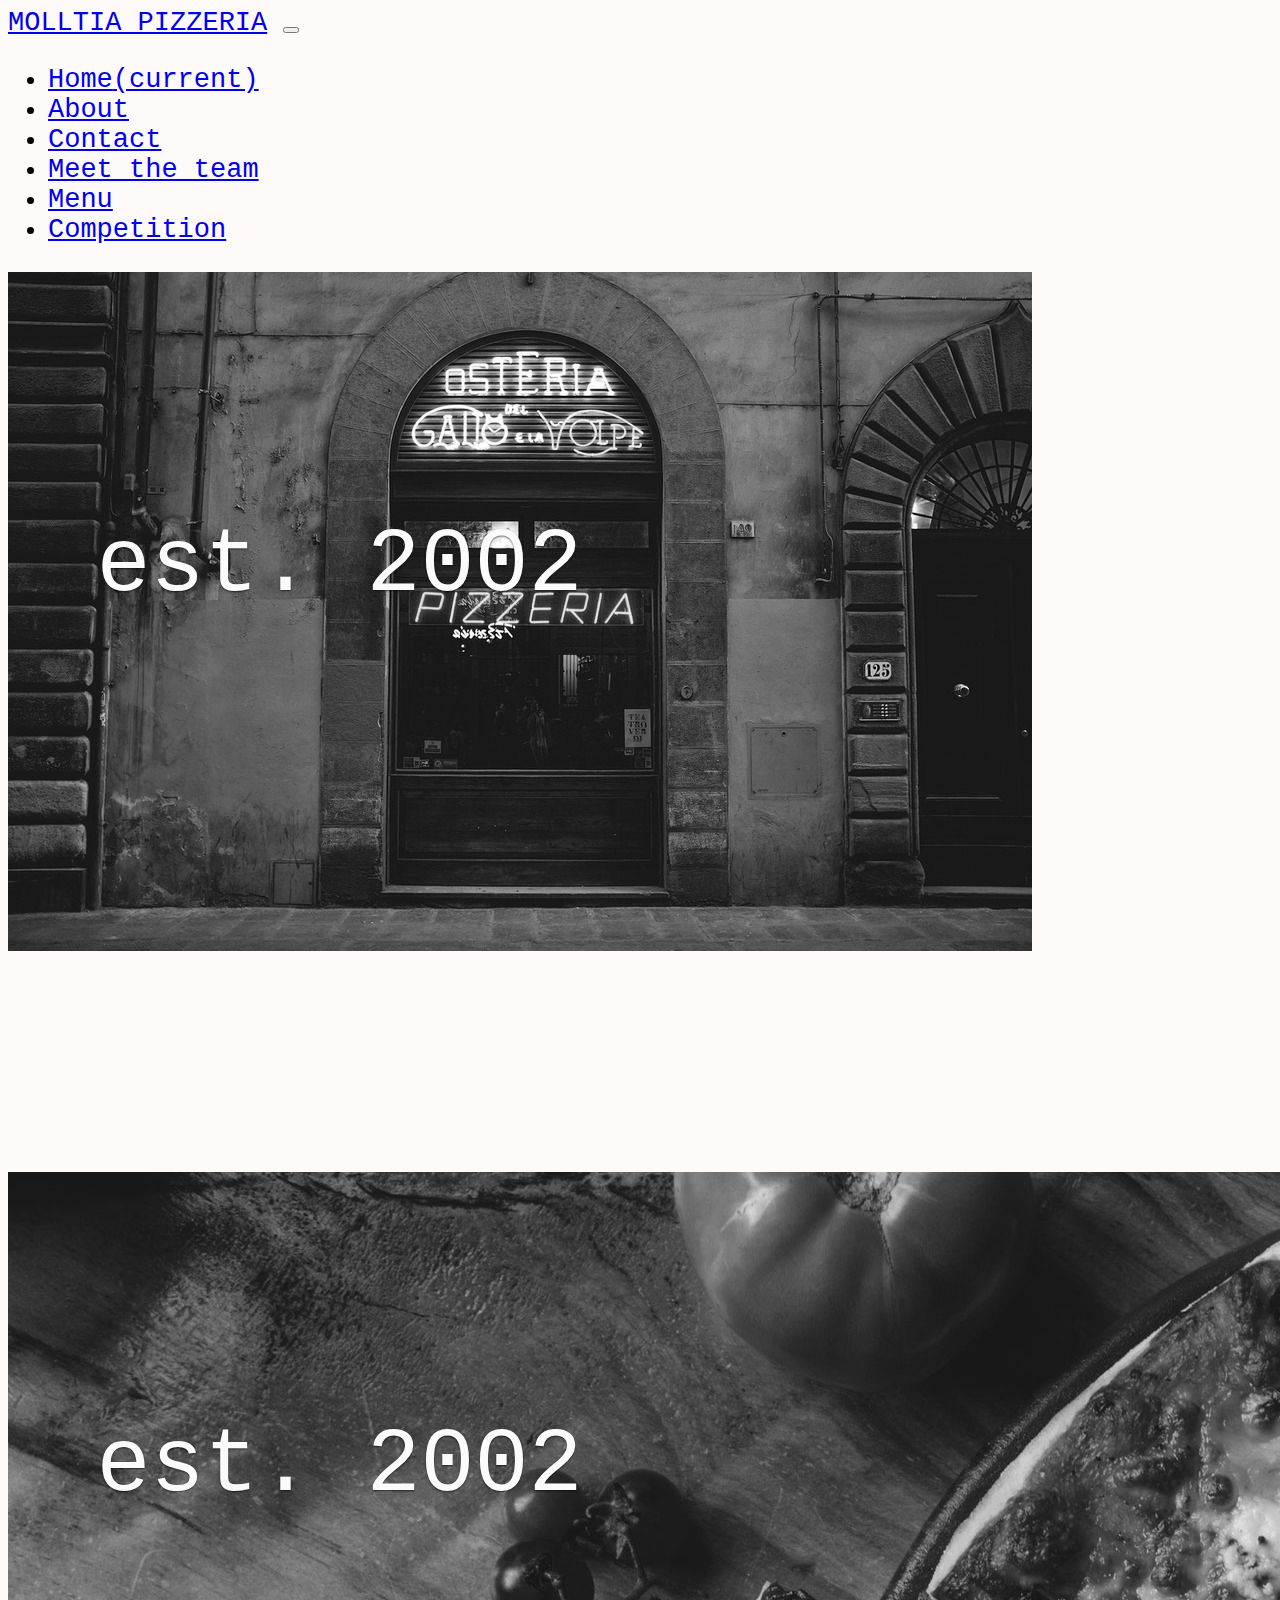
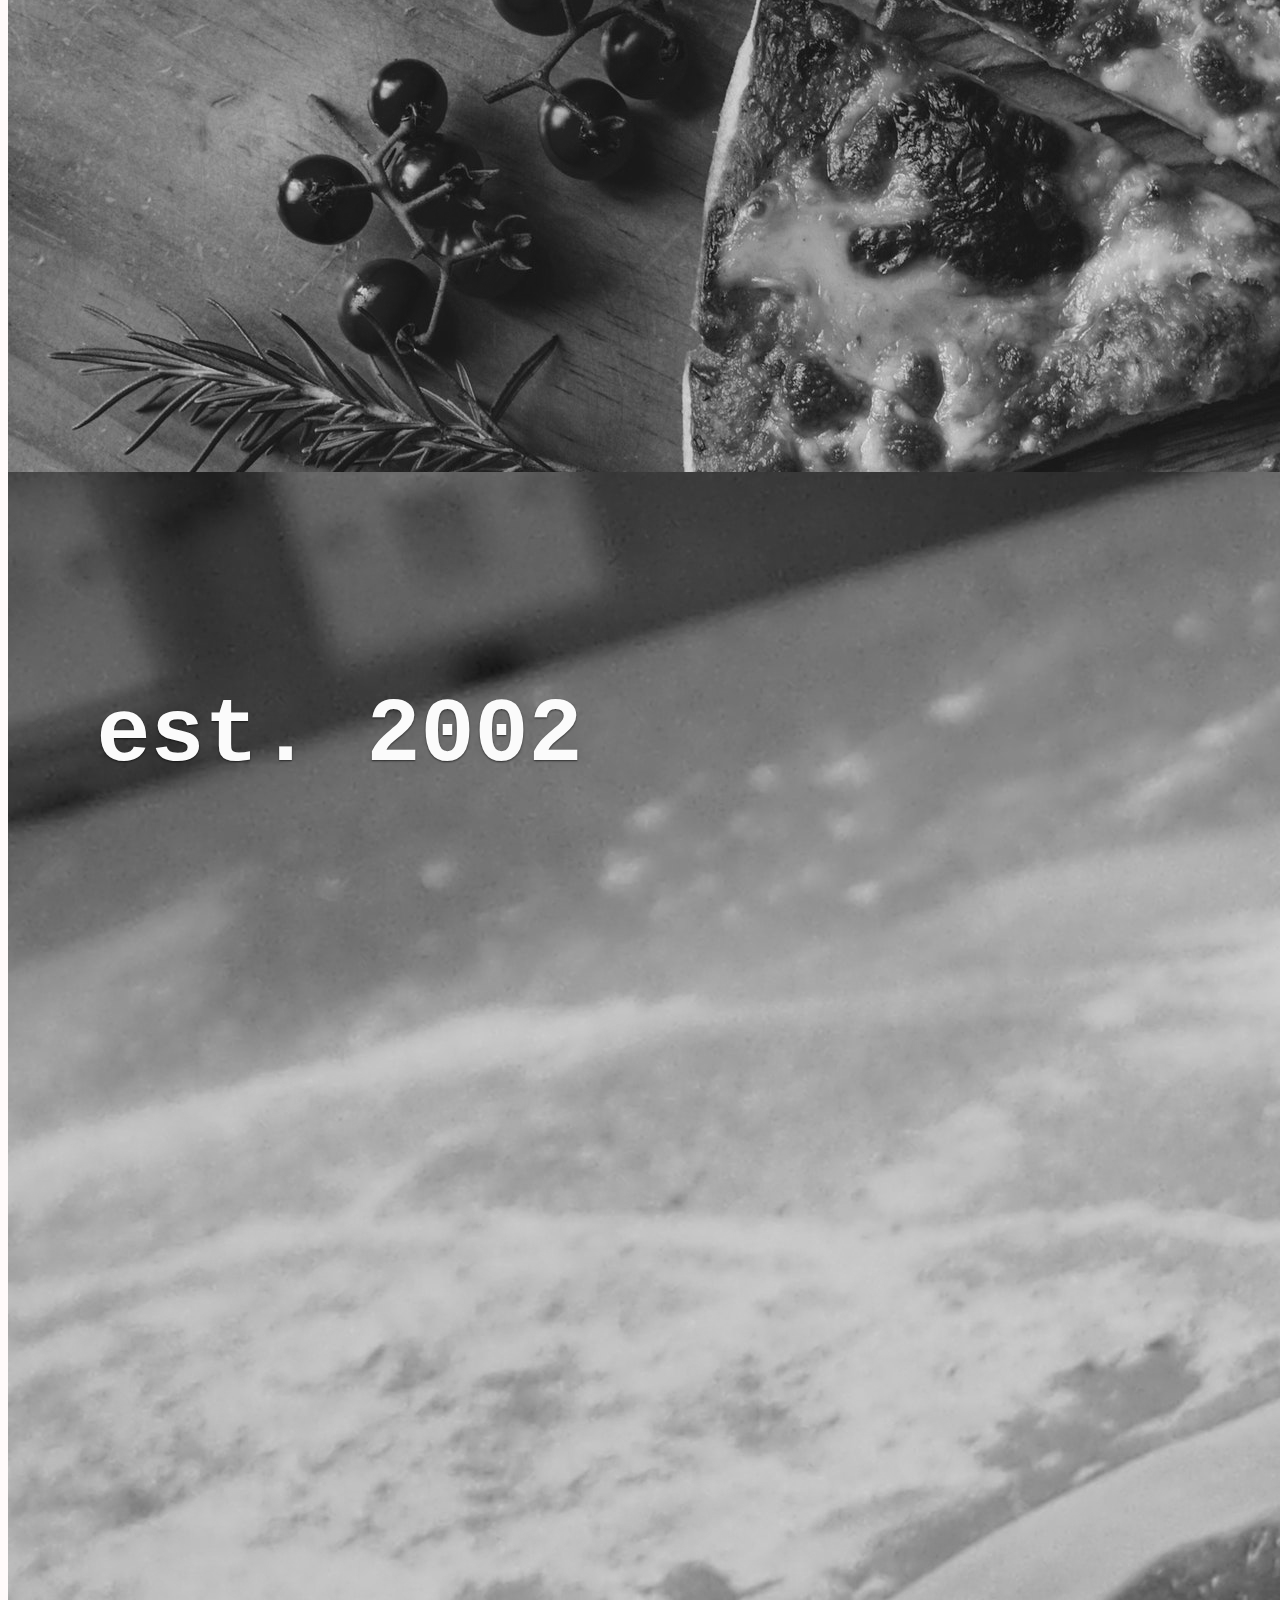
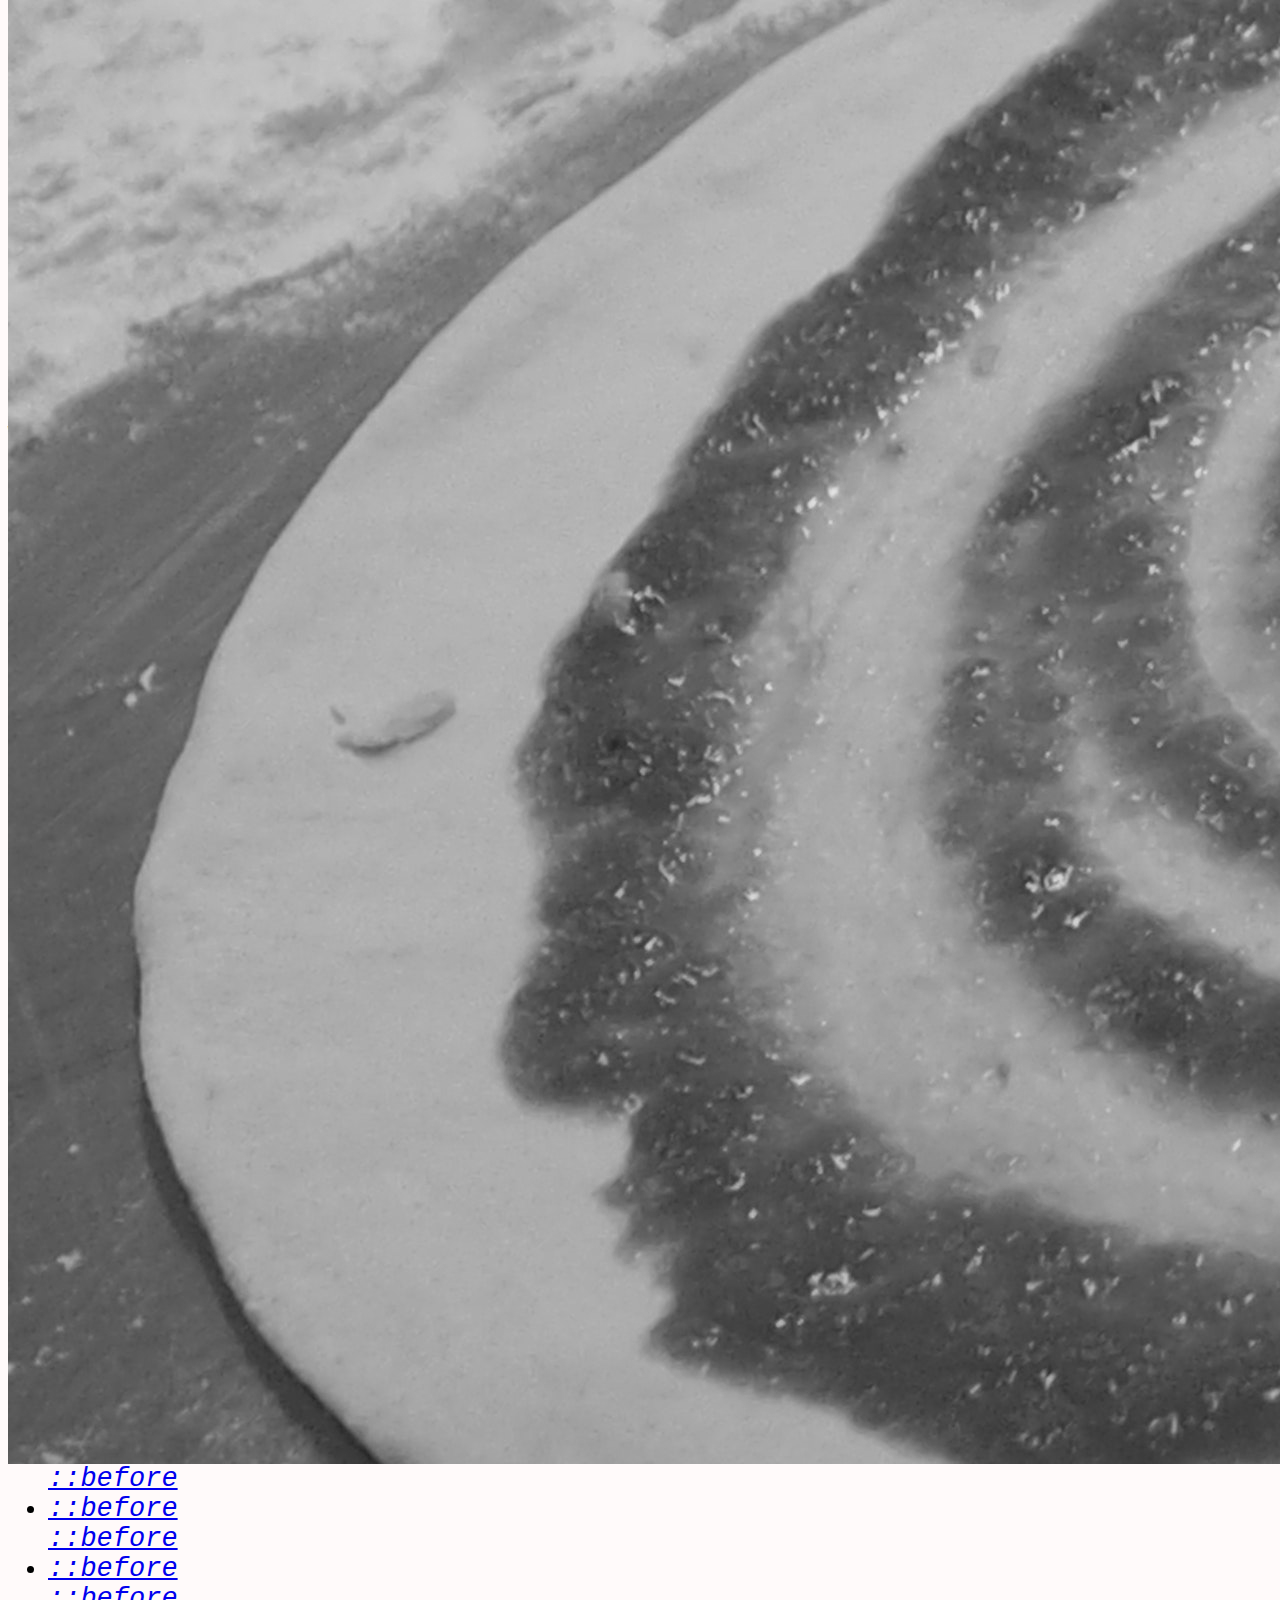
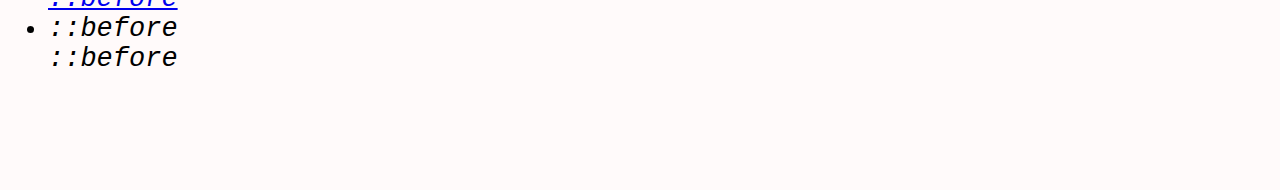
==== commit e232b814: "revert all" ====
--- a/index.html
+++ b/index.html
@@ -132,28 +132,75 @@
                       <textarea class="form-control" id="exampleFormControlTextarea1" rows="2"></textarea>
                     </div>
                   </form>
-
-                  <!-- The Modal -->
-                  <button type="button" class="btn btn-secondary" class="myBtn">Submit</button>
-                  <div class="myModal" class="modal">
-                    <div class="modal-content">
-                      <div class="modal-header">
-                        <span class="close">&times;</span>
-                        <h2>Email sent!</h2>
-                      </div>
-                      <div class="modal-body">
-                        <p>Thank you for contacting us!</p>
-                      </div>
-                      <div class="modal-footer">
-                        <h3 class="successText">Enjoy your day, why not stop by for a bite to eat?</h3>
-                      </div>
-                    </div>
+                  <button type="button" class="btn btn-secondary">Submit</button>
+              </div>
+            </div>
+          </div>
+        </div>
+
+      <div>
+        <ul class="social-nav model-3d-1">
+          <li>
+            <a class="twitter" href="https://twitter.com">
+              <div class="front">
+                <i class="fa fa-twitter">
+                  ::before
+                </i>
+              </div>
+              <div class="back">
+                <i class="fa fa-twitter">
+                  ::before
+                </i>
+              </div>
+            </a>
+          </li>
+
+          <li>
+            <a class="facebook" href="https://www.facebook.com">
+              <div class="front">
+                <i class="fa fa-facebook">
+                  ::before
+                </i>
+              </div>
+              <div class="back">
+                <i class="fa fa-facebook">
+                  ::before
+                </i>
+              </div>
+            </a>
+          </li>
+
+          <li>
+            <a class="google-plus" href="https://plus.google.com">
+              <div class="front">
+                <i class="fa fa-google-plus">
+                  ::before
+                </i>
+              </div>
+              <div class="back">
+                <i class="fa fa-google-plus">
+                  ::before
+                </i>
+              </div>
+              <a>
+              </li>
+
+              <li>
+                <a class="pinterest">
+                  <div class="front">
+                    <i class="fa fa-pinterest-p">
+                      ::before
+                    </i>
                   </div>
-                  
-              </div>
-            </div>
-          </div>
-        </div>
+                  <div class="back">
+                    <i class="fa fa-pinterest-p">
+                      ::before
+                    </i>
+                  </div>
+                </a>
+              </li>
+            </ul>
+          </div>
 
       <div class="footer center-text bg-dark pt-2 pb-2">
         <p class="footer-content">Molltia Pizzeria est. 2002</p>
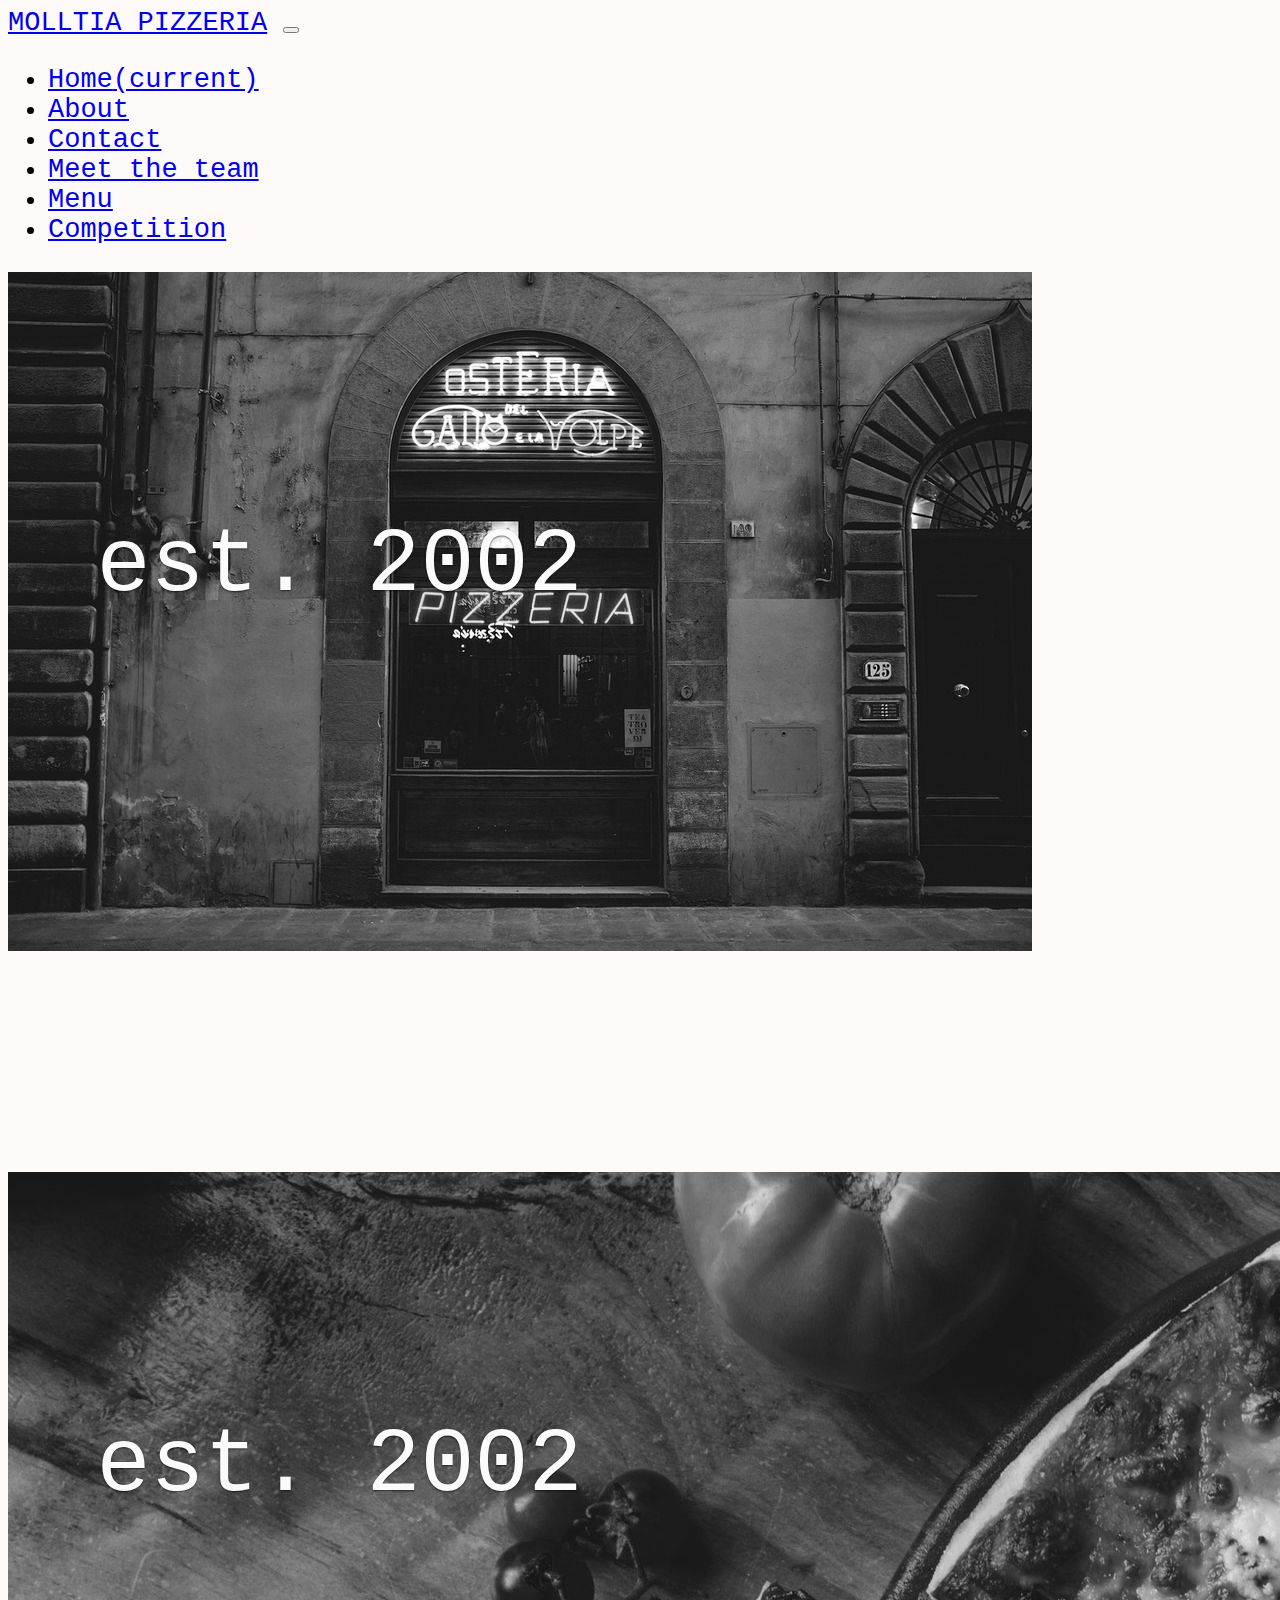
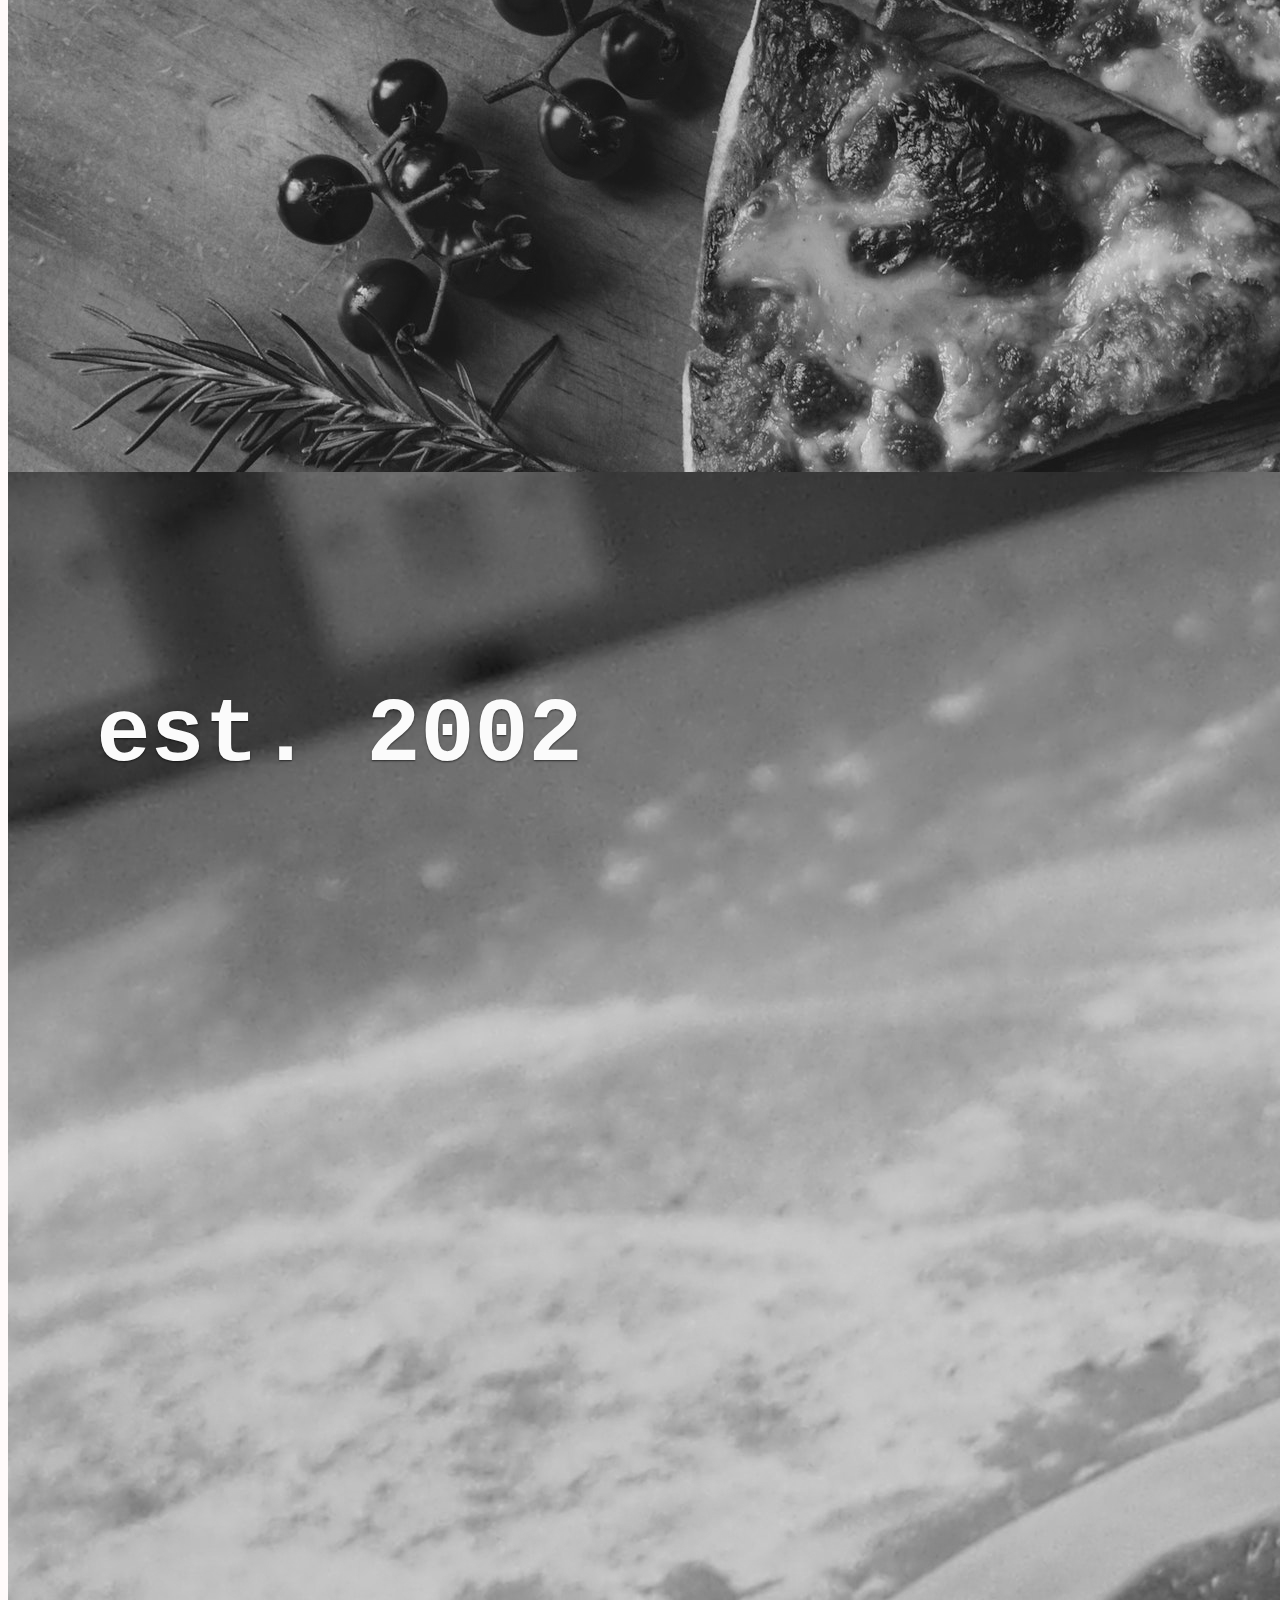
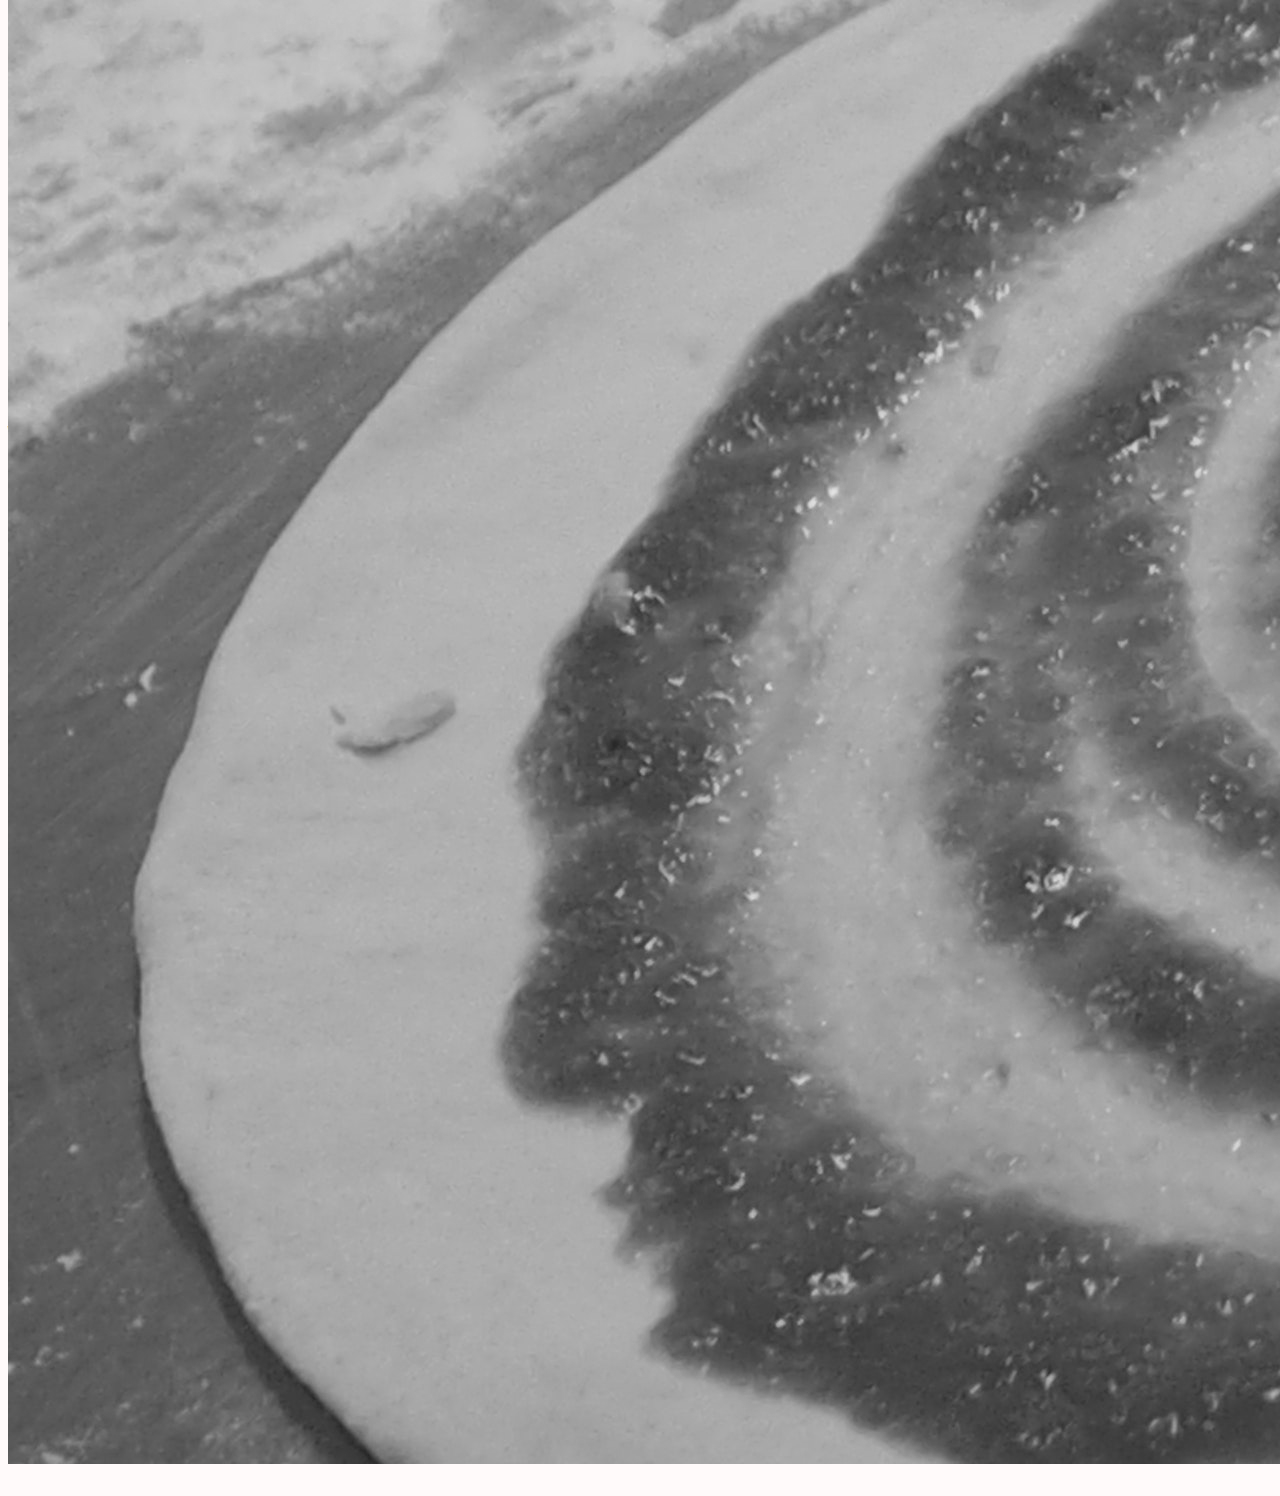
==== commit bbfb4282: "trying to get the bubble back" ====
--- a/index.html
+++ b/index.html
@@ -132,75 +132,28 @@
                       <textarea class="form-control" id="exampleFormControlTextarea1" rows="2"></textarea>
                     </div>
                   </form>
-                  <button type="button" class="btn btn-secondary">Submit</button>
+
+                  <!-- The Modal -->
+                  <button type="button" class="btn btn-secondary" id="myBtn">Submit</button>
+                  <div id="myModal" class="modal">
+                    <div class="modal-content">
+                      <div class="modal-header">
+                        <span class="close">&times;</span>
+                        <h2>Email sent!</h2>
+                      </div>
+                      <div class="modal-body">
+                        <p>Thank you for contacting us!</p>
+                      </div>
+                      <div class="modal-footer">
+                        <h3 class="successText">We </h3>
+                      </div>
+                    </div>
+                  </div>
+
               </div>
             </div>
           </div>
         </div>
-
-      <div>
-        <ul class="social-nav model-3d-1">
-          <li>
-            <a class="twitter" href="https://twitter.com">
-              <div class="front">
-                <i class="fa fa-twitter">
-                  ::before
-                </i>
-              </div>
-              <div class="back">
-                <i class="fa fa-twitter">
-                  ::before
-                </i>
-              </div>
-            </a>
-          </li>
-
-          <li>
-            <a class="facebook" href="https://www.facebook.com">
-              <div class="front">
-                <i class="fa fa-facebook">
-                  ::before
-                </i>
-              </div>
-              <div class="back">
-                <i class="fa fa-facebook">
-                  ::before
-                </i>
-              </div>
-            </a>
-          </li>
-
-          <li>
-            <a class="google-plus" href="https://plus.google.com">
-              <div class="front">
-                <i class="fa fa-google-plus">
-                  ::before
-                </i>
-              </div>
-              <div class="back">
-                <i class="fa fa-google-plus">
-                  ::before
-                </i>
-              </div>
-              <a>
-              </li>
-
-              <li>
-                <a class="pinterest">
-                  <div class="front">
-                    <i class="fa fa-pinterest-p">
-                      ::before
-                    </i>
-                  </div>
-                  <div class="back">
-                    <i class="fa fa-pinterest-p">
-                      ::before
-                    </i>
-                  </div>
-                </a>
-              </li>
-            </ul>
-          </div>
 
       <div class="footer center-text bg-dark pt-2 pb-2">
         <p class="footer-content">Molltia Pizzeria est. 2002</p>
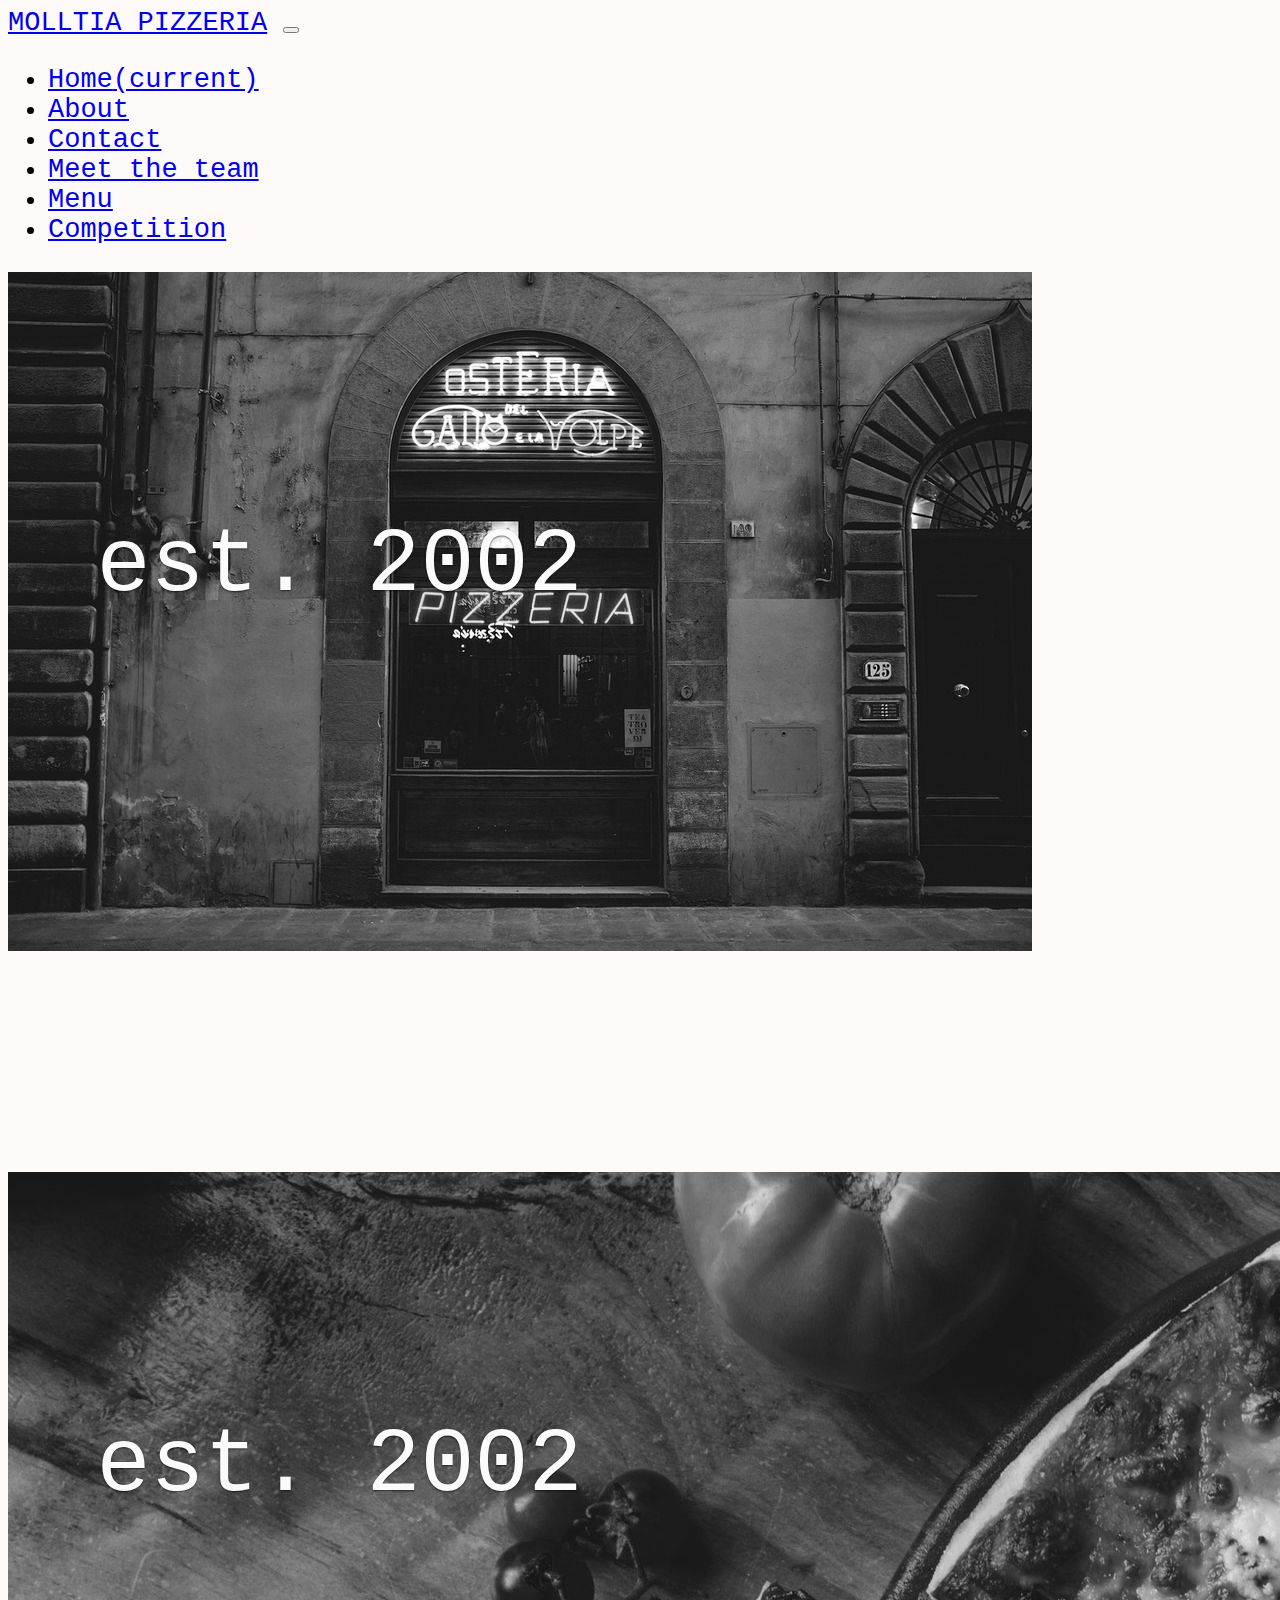
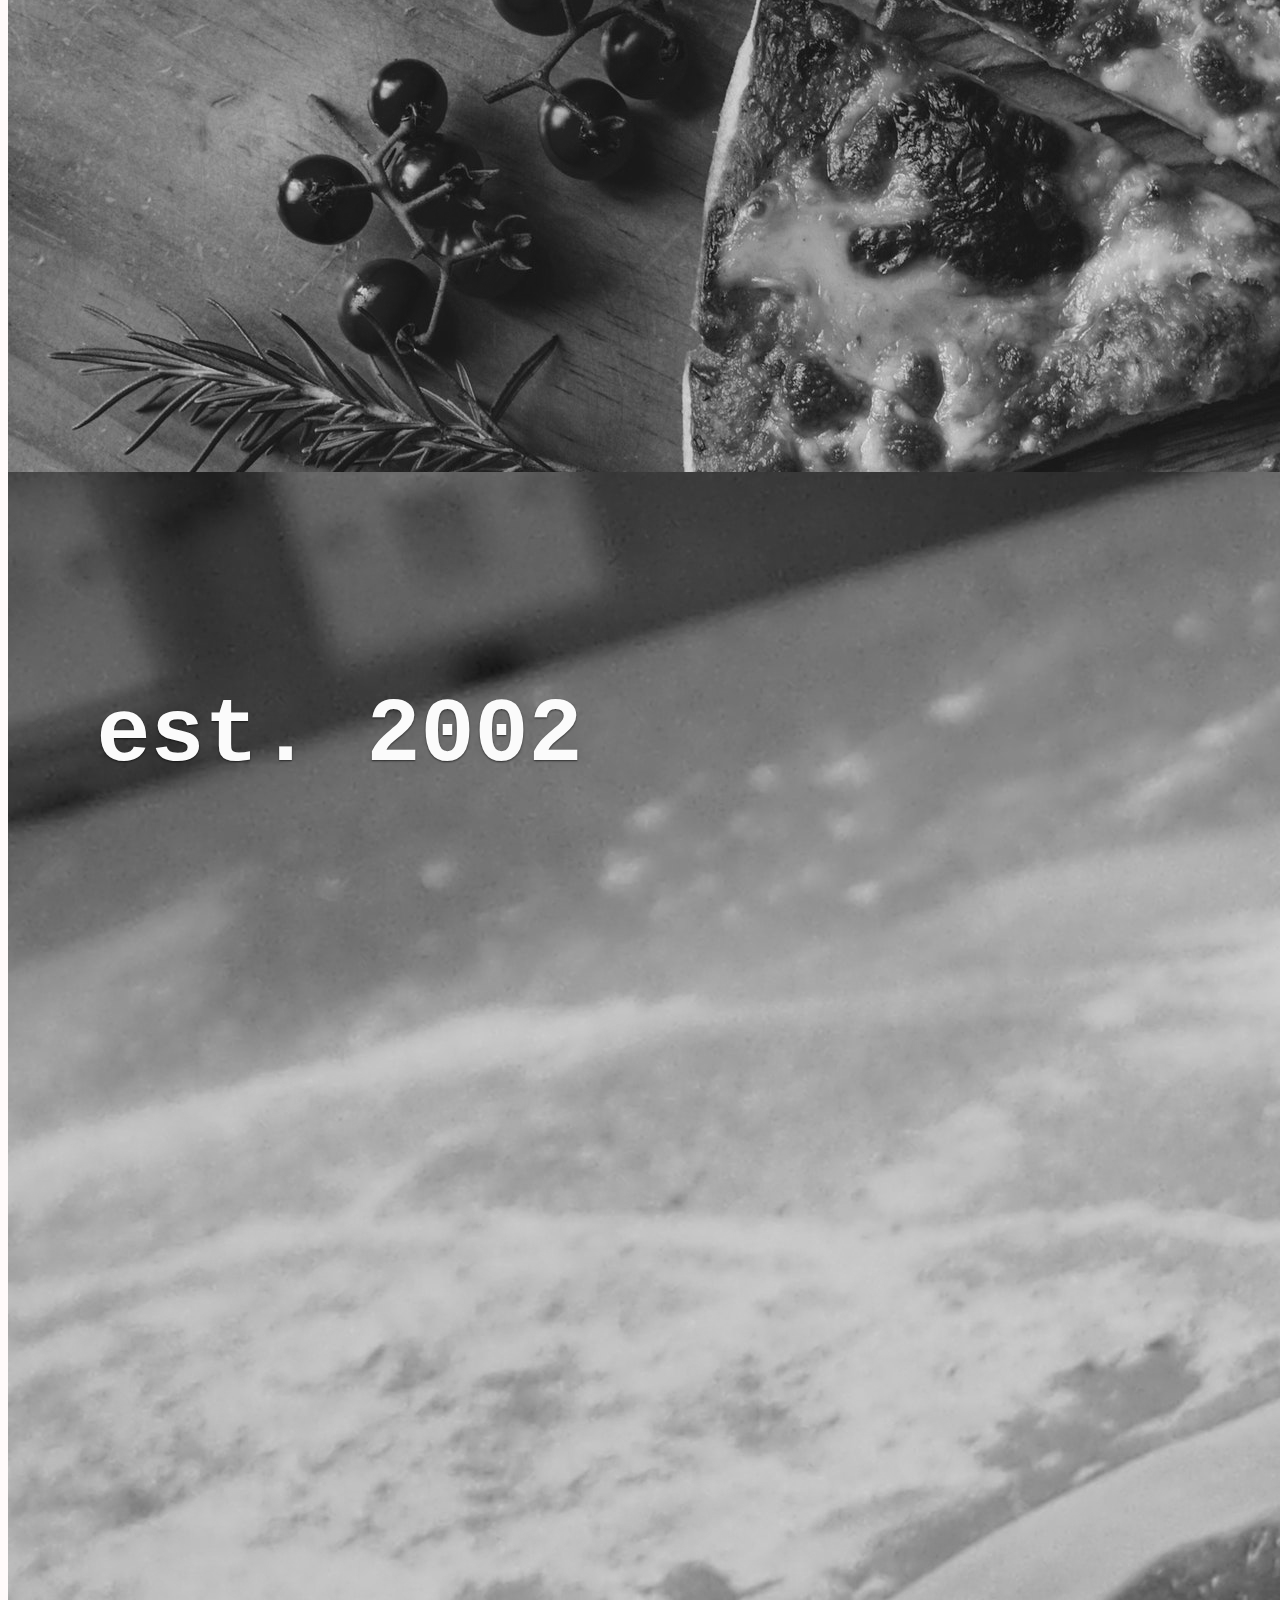
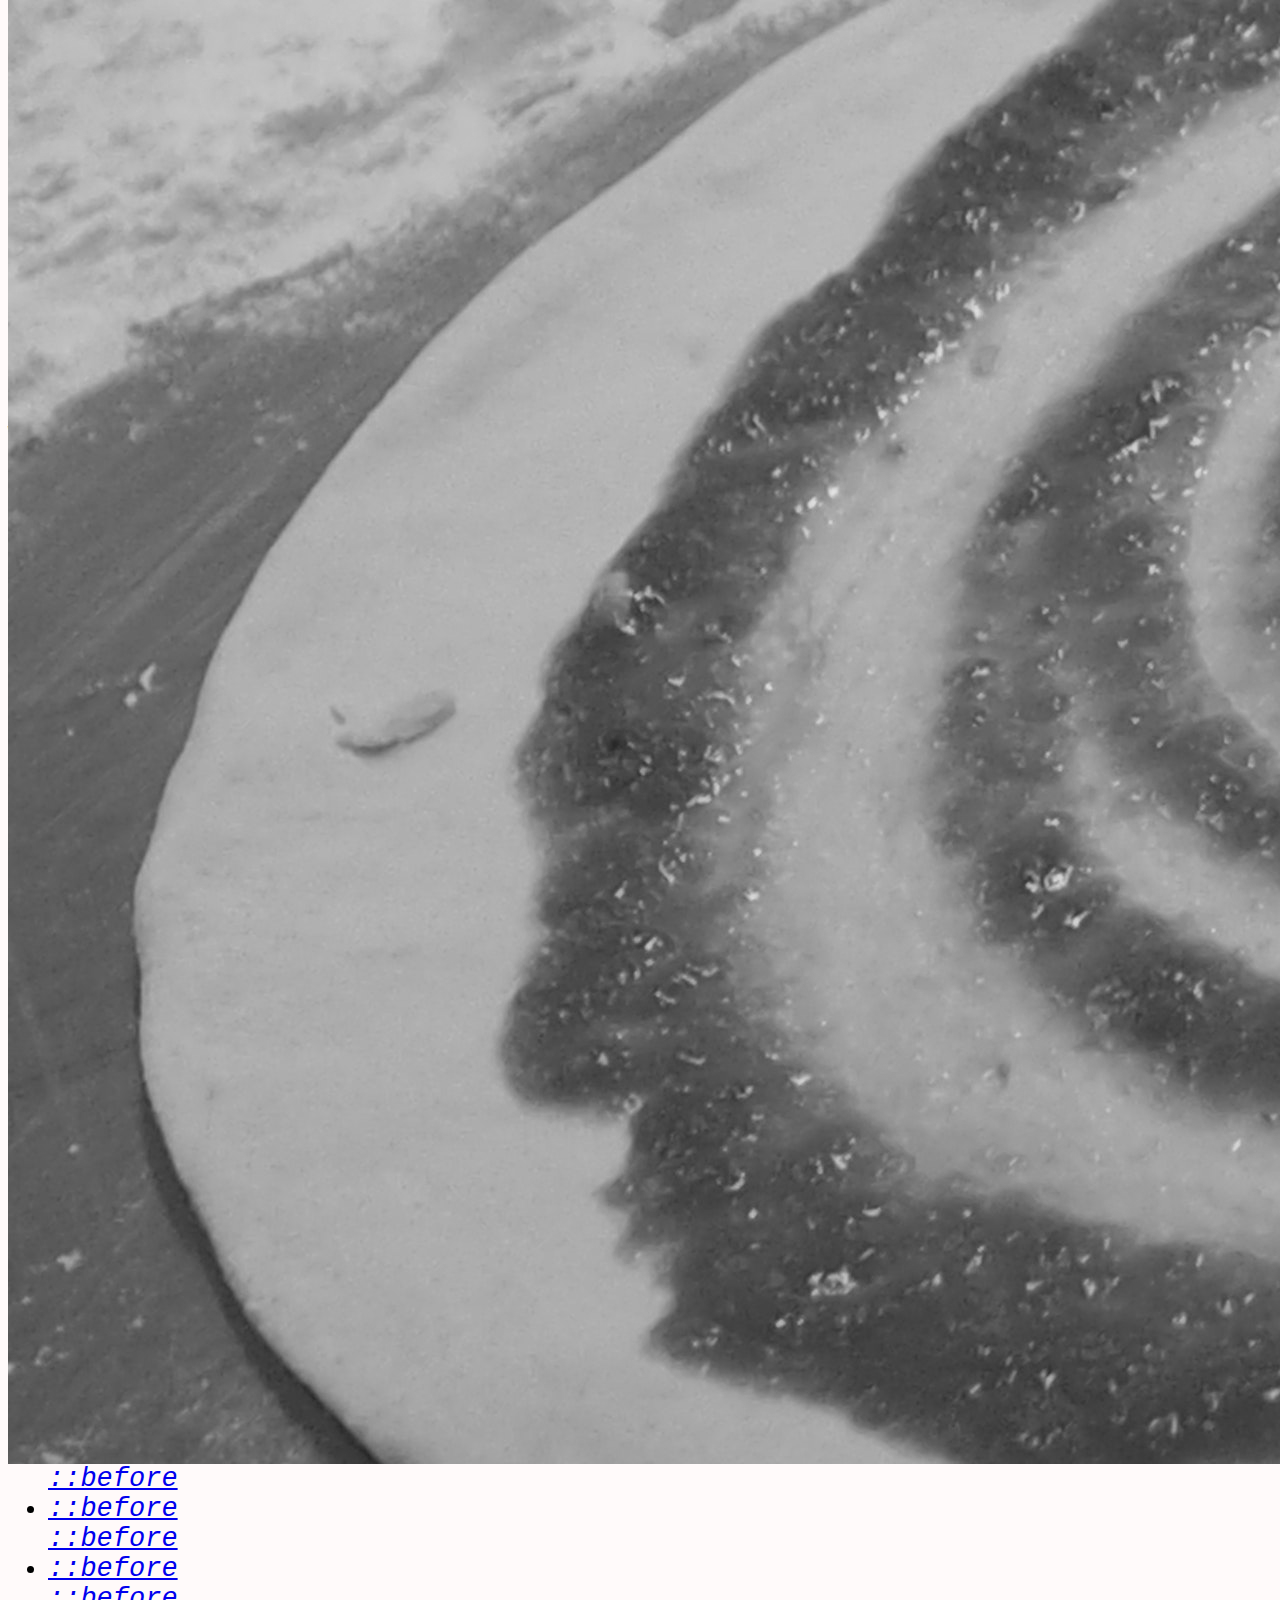
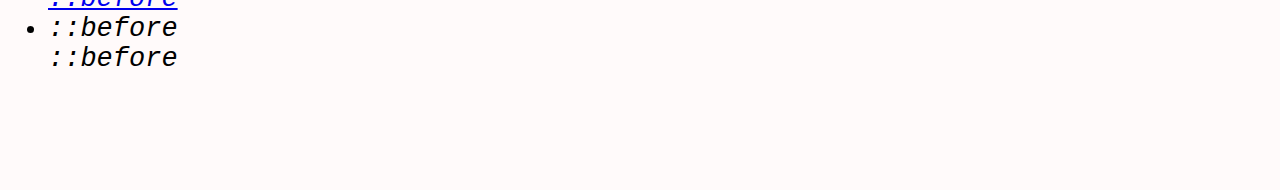
==== commit cc0910ea: "Merge branch 'master' of https://github.com/hdummett/Pizza" ====
--- a/index.html
+++ b/index.html
@@ -155,6 +155,70 @@
           </div>
         </div>
 
+      <div>
+        <ul class="social-nav model-3d-1">
+          <li>
+            <a class="twitter" href="https://twitter.com">
+              <div class="front">
+                <i class="fa fa-twitter">
+                  ::before
+                </i>
+              </div>
+              <div class="back">
+                <i class="fa fa-twitter">
+                  ::before
+                </i>
+              </div>
+            </a>
+          </li>
+
+          <li>
+            <a class="facebook" href="https://www.facebook.com">
+              <div class="front">
+                <i class="fa fa-facebook">
+                  ::before
+                </i>
+              </div>
+              <div class="back">
+                <i class="fa fa-facebook">
+                  ::before
+                </i>
+              </div>
+            </a>
+          </li>
+
+          <li>
+            <a class="google-plus" href="https://plus.google.com">
+              <div class="front">
+                <i class="fa fa-google-plus">
+                  ::before
+                </i>
+              </div>
+              <div class="back">
+                <i class="fa fa-google-plus">
+                  ::before
+                </i>
+              </div>
+              <a>
+              </li>
+
+              <li>
+                <a class="pinterest">
+                  <div class="front">
+                    <i class="fa fa-pinterest-p">
+                      ::before
+                    </i>
+                  </div>
+                  <div class="back">
+                    <i class="fa fa-pinterest-p">
+                      ::before
+                    </i>
+                  </div>
+                </a>
+              </li>
+            </ul>
+          </div>
+
       <div class="footer center-text bg-dark pt-2 pb-2">
         <p class="footer-content">Molltia Pizzeria est. 2002</p>
       </div>
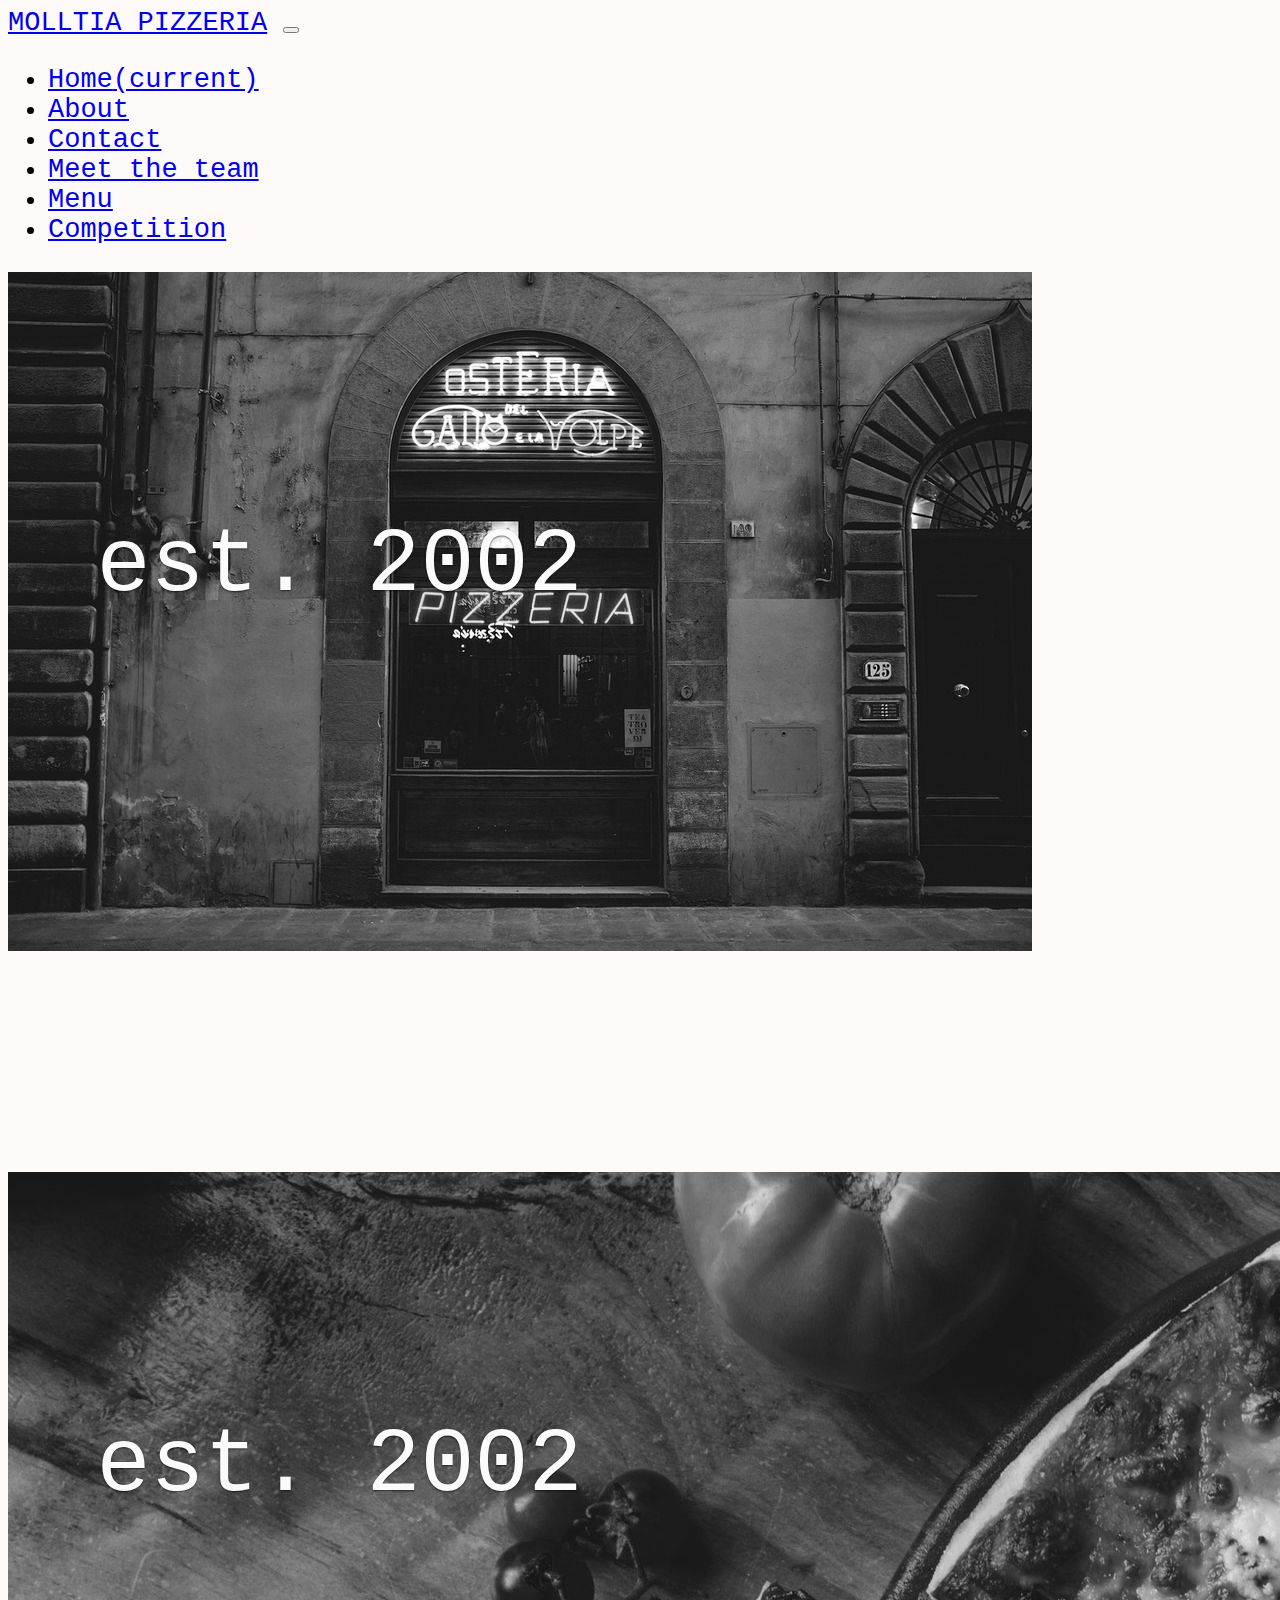
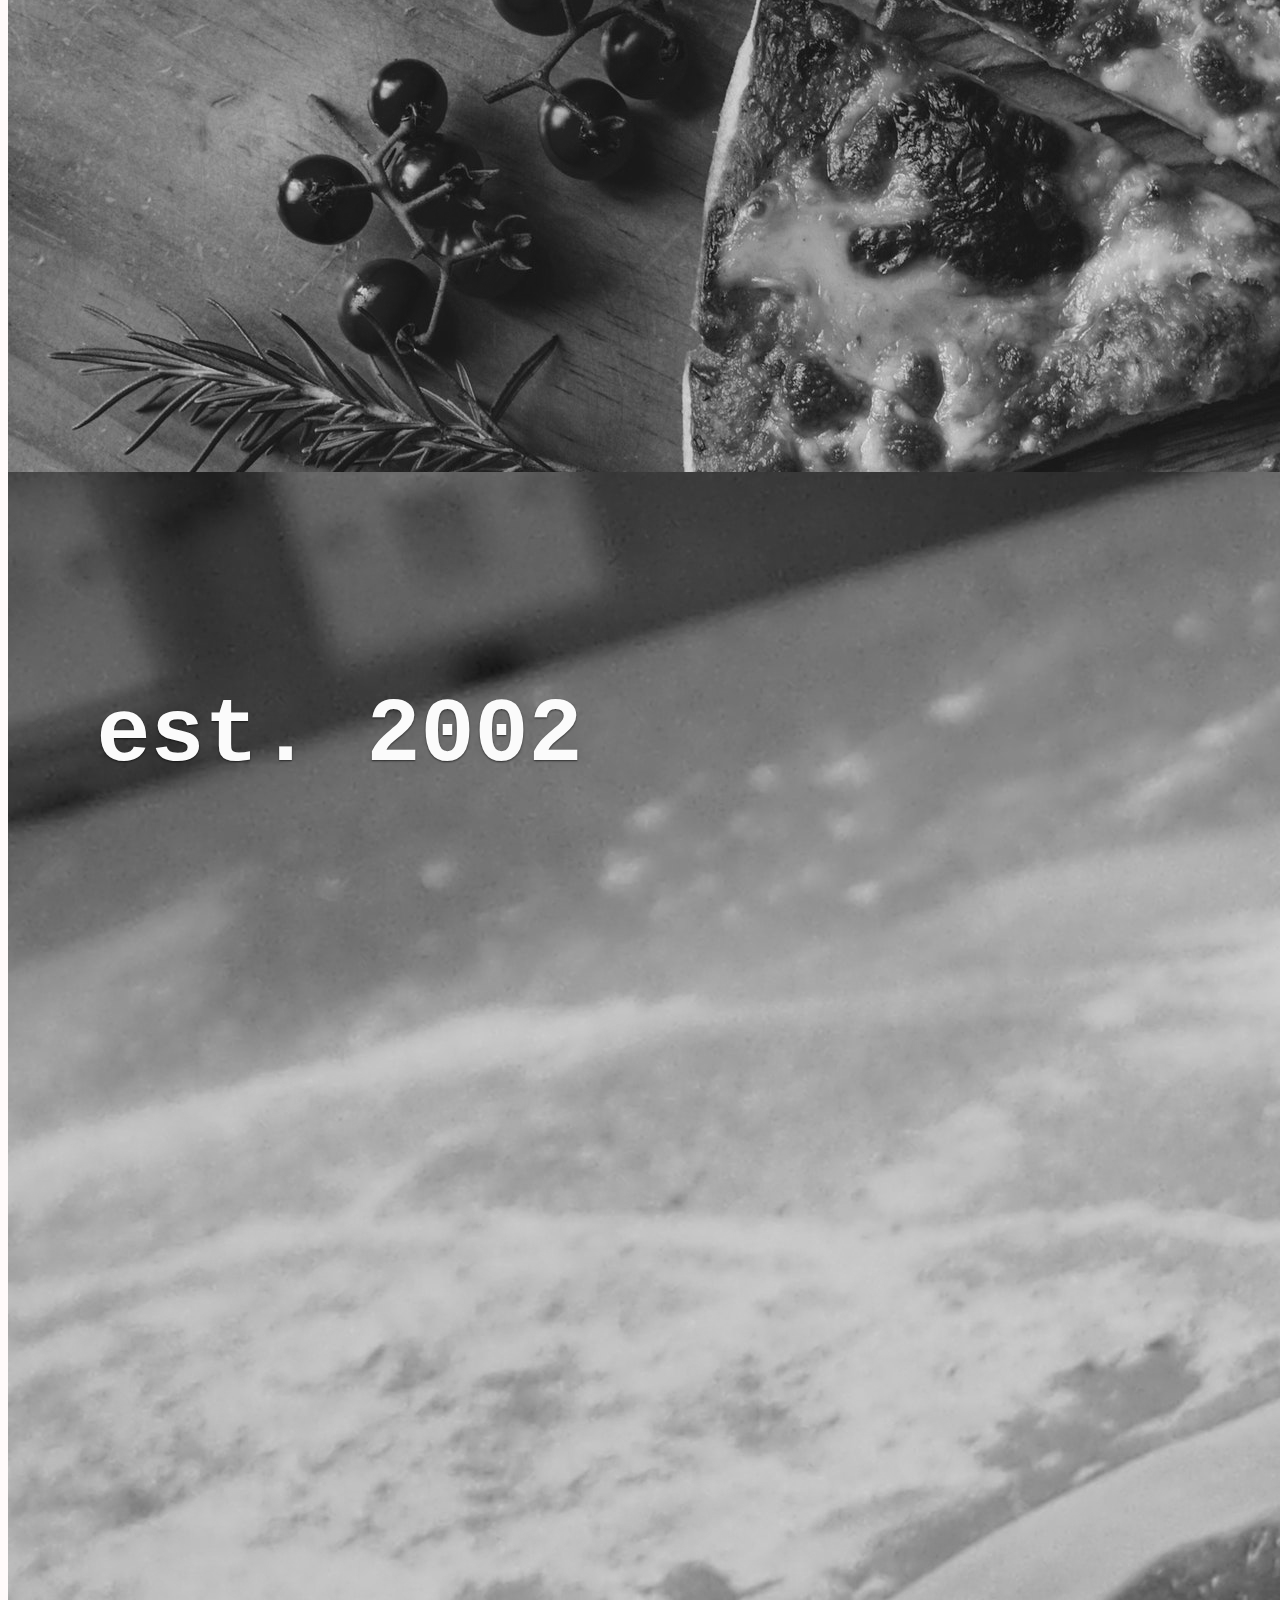
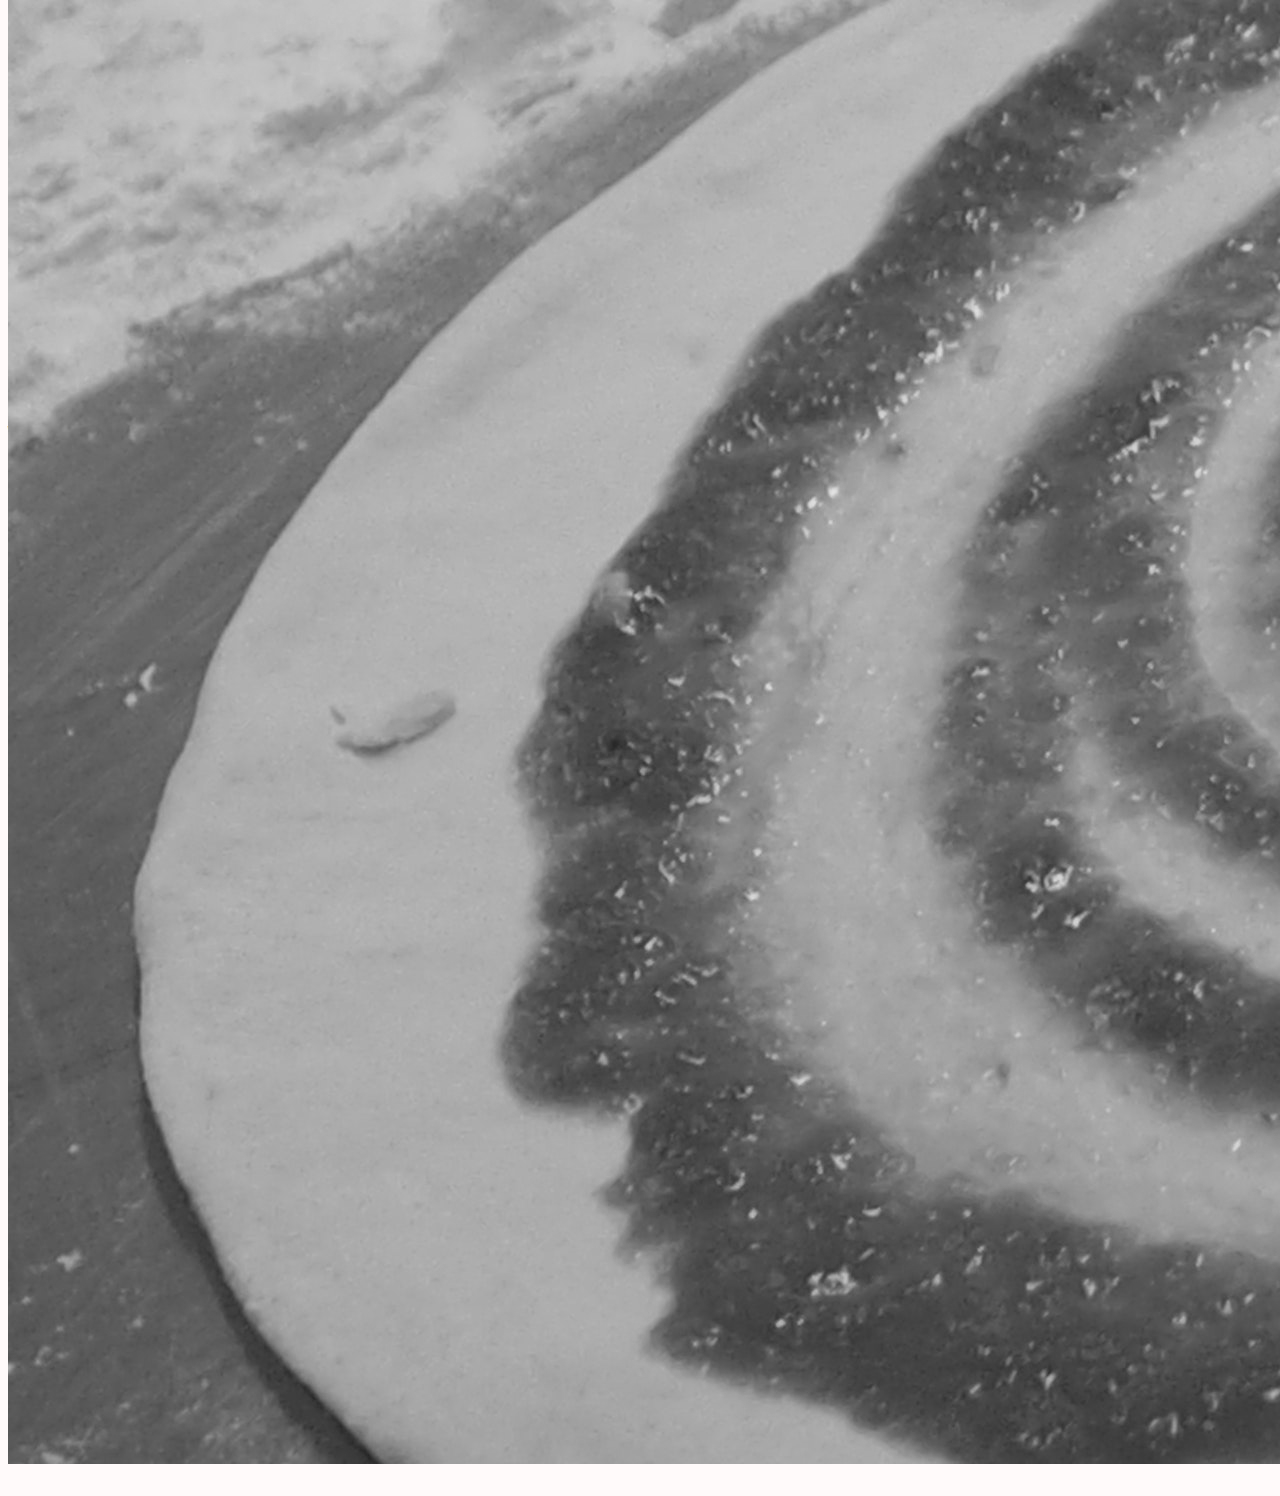
==== commit 9a9f6a20: "update" ====
--- a/index.html
+++ b/index.html
@@ -1,232 +1,151 @@
 <!doctype html>
 <html lang="en">
-  <head>
-    <meta charset="utf-8">
-    <meta name="viewport" content="width=device-width, initial-scale=1, shrink-to-fit=no">
+<head>
+  <meta charset="utf-8">
+  <meta name="viewport" content="width=device-width, initial-scale=1, shrink-to-fit=no">
 
-    <title>Home</title>
-    <link rel="stylesheet" href="https://stackpath.bootstrapcdn.com/bootstrap/4.1.3/css/bootstrap.min.css" integrity="sha384-MCw98/SFnGE8fJT3GXwEOngsV7Zt27NXFoaoApmYm81iuXoPkFOJwJ8ERdknLPMO" crossorigin="anonymous">
-    <link rel="stylesheet" type="text/css" href="CSS/styles.css">
+  <title>Home</title>
+  <link rel="stylesheet" href="https://stackpath.bootstrapcdn.com/bootstrap/4.1.3/css/bootstrap.min.css" integrity="sha384-MCw98/SFnGE8fJT3GXwEOngsV7Zt27NXFoaoApmYm81iuXoPkFOJwJ8ERdknLPMO" crossorigin="anonymous">
+  <link rel="stylesheet" type="text/css" href="CSS/styles.css">
 
-  </head>
+</head>
 
-  <body>
+<body>
 
-    <nav class="navbar navbar-expand-md navbar-dark bg-dark fixed-top">
-      <a class="navbar-brand" href="#">MOLLTIA PIZZERIA</a>
-      <button class="navbar-toggler" type="button" data-toggle="collapse" data-target="#navbarsExampleDefault" aria-controls="navbarsExampleDefault" aria-expanded="false" aria-label="Toggle navigation">
-        <span class="navbar-toggler-icon"></span>
-      </button>
+  <nav class="navbar navbar-expand-md navbar-dark bg-dark fixed-top">
+    <a class="navbar-brand" href="#">MOLLTIA PIZZERIA</a>
+    <button class="navbar-toggler" type="button" data-toggle="collapse" data-target="#navbarsExampleDefault" aria-controls="navbarsExampleDefault" aria-expanded="false" aria-label="Toggle navigation">
+      <span class="navbar-toggler-icon"></span>
+    </button>
 
-      <div class="collapse navbar-collapse" id="navbarsExampleDefault">
-        <ul class="navbar-nav mr-auto">
-          <li class="nav-item active">
-            <a class="nav-link mr-2" href="index.html">Home<span class="sr-only">(current)</span></a>
-          </li>
-          <li class="nav-item">
-            <a class="nav-link mr-2" href="#about">About<span class="sr-only"></a>
+    <div class="collapse navbar-collapse" id="navbarsExampleDefault">
+      <ul class="navbar-nav mr-auto">
+        <li class="nav-item active">
+          <a class="nav-link mr-2" href="index.html">Home<span class="sr-only">(current)</span></a>
+        </li>
+        <li class="nav-item">
+          <a class="nav-link mr-2" href="#about">About<span class="sr-only"></a>
           </li>
           <li class="nav-item">
             <a class="nav-link mr-2" href="#contact">Contact<span class="sr-only"></a>
-          </li>
-          <li class="nav-item">
-            <a class="nav-link mr-2" href="meet_the_team.html">Meet the team</a>
-          </li>
-          <li class="nav-item">
-            <a class="nav-link mr-2" href="menu.html">Menu</a>
-          </li>
-          <li class="nav-item">
-            <a class="nav-link mr-2" href="competition.html">Competition</a>
-          </li>
-        </ul>
-      </div>
-    </nav>
+            </li>
+            <li class="nav-item">
+              <a class="nav-link mr-2" href="meet_the_team.html">Meet the team</a>
+            </li>
+            <li class="nav-item">
+              <a class="nav-link mr-2" href="menu.html">Menu</a>
+            </li>
+            <li class="nav-item">
+              <a class="nav-link mr-2" href="competition.html">Competition</a>
+            </li>
+          </ul>
+        </div>
+      </nav>
 
-    <main role="main" class="container-fluid">
+      <main role="main" class="container-fluid">
 
-      <div id="carousel" class="carousel slide" data-ride="carousel">
-        <div class="carousel-inner">
-          <div class="carousel-item active">
-            <img src="images/carousel-1.jpg" class="d-block w-100" alt="Pizza">
-            <div class="carousel-content">
-              <p class="carousel-title">est. 2002</p>
+        <div id="carousel" class="carousel slide" data-ride="carousel">
+          <div class="carousel-inner">
+            <div class="carousel-item active">
+              <img src="images/carousel-1.jpg" class="d-block w-100" alt="Pizza">
+              <div class="carousel-content">
+                <p class="carousel-title">est. 2002</p>
+              </div>
+            </div>
+            <div class="carousel-item">
+              <img src="images/carousel-2.jpg" class="d-block w-100" alt="Pizza">
+              <div class="carousel-content">
+                <p class="carousel-title">est. 2002</p>
+              </div>
+            </div>
+            <div class="carousel-item">
+              <img src="images/carousel-3.jpg" class="d-block w-100" alt="Pizza">
+              <div class="carousel-content">
+                <h1 class="carousel-title">est. 2002</h1>
+              </div>
             </div>
           </div>
-          <div class="carousel-item">
-            <img src="images/carousel-2.jpg" class="d-block w-100" alt="Pizza">
-            <div class="carousel-content">
-              <p class="carousel-title">est. 2002</p>
-            </div>
-          </div>
-          <div class="carousel-item">
-            <img src="images/carousel-3.jpg" class="d-block w-100" alt="Pizza">
-            <div class="carousel-content">
-              <h1 class="carousel-title">est. 2002</h1>
-            </div>
-          </div>
+          <a class="carousel-control-prev" href="#carousel" role="button" data-slide="prev">
+            <span class="carousel-control-prev-icon" aria-hidden="true"></span>
+            <span class="sr-only">Previous</span>
+          </a>
+          <a class="carousel-control-next" href="#carousel" role="button" data-slide="next">
+            <span class="carousel-control-next-icon" aria-hidden="true"></span>
+            <span class="sr-only">Next</span>
+          </a>
         </div>
-        <a class="carousel-control-prev" href="#carousel" role="button" data-slide="prev">
-          <span class="carousel-control-prev-icon" aria-hidden="true"></span>
-          <span class="sr-only">Previous</span>
-        </a>
-        <a class="carousel-control-next" href="#carousel" role="button" data-slide="next">
-          <span class="carousel-control-next-icon" aria-hidden="true"></span>
-          <span class="sr-only">Next</span>
-        </a>
-      </div>
 
-      <a name="about"></a>
-      <div id="about-us" class="pt-4">
-        <div class="container">
-          <div class="row">
-            <div class="col-sm-6">
-              <img class="sm-6-image pb-4" src="images/interior.jpg">
-            </div>
-            <div class="col-sm-6">
+        <a name="about"></a>
+        <div id="about-us" class="pt-4">
+          <div class="container">
+            <div class="row">
+              <div class="col-sm-6">
+                <img class="sm-6-image pb-4" src="images/interior.jpg">
+              </div>
+              <div class="col-sm-6">
                 <h2 class="section-title center-text">About Us</h1>
-                <p class="justify-text"> Mollita Pizzeria was founded in 2002 in the same Flour Street restaurant
-                  we still are today!<br/>
-                  We pride ourselves on imagination and creativity; you won't find our <a href="menu.html" class="anchor">unique flavour
-                  combinations</a> anywhere else! So why not come down to Stokes Croft and let our genius Pizza
-                  Inventors take you to places you didn't know you wanted to be...</p>
-            </div>
-          </div>
-        </div>
-      </div>
+                  <p class="justify-text"> Mollita Pizzeria was founded in 2002 in the same Flour Street restaurant
+                    we still are today!<br/>
+                    We pride ourselves on imagination and creativity; you won't find our <a href="menu.html" class="anchor">unique flavour
+                      combinations</a> anywhere else! So why not come down to Stokes Croft and let our genius Pizza
+                      Inventors take you to places you didn't know you wanted to be...</p>
+                    </div>
+                  </div>
+                </div>
+              </div>
 
-        <a name="contact"></a>
-        <div class="bg-red pt-4 pb-4">
-          <div class="container">
-            <h2 class="section-title mb-4">Contact Us</h1>
-            <div class="row">
-              <div class="col-sm-6 pr-5">
-                  <p class="align-right">
-                  <br/>
-                  <br/>
-                  <br/>
-                  Tel: 0117 749 927<br/>
-                  Email: enquiries@mollitapizzeria.co.uk<br/>
-                  <br/>
-                  Pizzeria<br/>
-                  8 Flour Street<br/>
-                  Bristol<br/>
-                  BS7 8PZ<br/>
-                  <br/>
-                  Nearest train: Montpelier<br/>
-                  Nearest bus: Gloucester Road
-                  </p>
-              </div>
-              <div class="col-sm-6 pl-5 border-left-white">
-                  <p>Send us your feedback and we will get back to you ASAP (As Soon As the Pizza's done):</p>
-                  <form>
-                    <div class="form-group">
-                      <label for="exampleFormControlInput1">Your name:</label>
-                      <input type="text" class="form-control" id="exampleFormControlInput1" placeholder="Joe Bloggs">
-                    </div>
-                    <div class="form-group">
-                      <label for="exampleFormControlInput1">Your email:</label>
-                      <input type="email" class="form-control" id="exampleFormControlInput1" placeholder="name@example.com">
-                    </div>
-                    <div class="form-group">
-                      <label for="exampleFormControlTextarea1">Your thoughts:</label>
-                      <textarea class="form-control" id="exampleFormControlTextarea1" rows="2"></textarea>
-                    </div>
-                  </form>
-
-                  <!-- The Modal -->
-                  <button type="button" class="btn btn-secondary" id="myBtn">Submit</button>
-                  <div id="myModal" class="modal">
-                    <div class="modal-content">
-                      <div class="modal-header">
-                        <span class="close">&times;</span>
-                        <h2>Email sent!</h2>
+              <a name="contact"></a>
+              <div class="bg-red pt-4 pb-4">
+                <div class="container">
+                  <h2 class="section-title mb-4">Contact Us</h1>
+                    <div class="row">
+                      <div class="col-sm-6 pr-5">
+                        <p class="align-right">
+                          <br/>
+                          <br/>
+                          <br/>
+                          Tel: 0117 749 927<br/>
+                          Email: enquiries@mollitapizzeria.co.uk<br/>
+                          <br/>
+                          Pizzeria<br/>
+                          8 Flour Street<br/>
+                          Bristol<br/>
+                          BS7 8PZ<br/>
+                          <br/>
+                          Nearest train: Montpelier<br/>
+                          Nearest bus: Gloucester Road
+                        </p>
                       </div>
-                      <div class="modal-body">
-                        <p>Thank you for contacting us!</p>
-                      </div>
-                      <div class="modal-footer">
-                        <h3 class="successText">We </h3>
+                      <div class="col-sm-6 pl-5 border-left-white">
+                        <p>Send us your feedback and we will get back to you ASAP (As Soon As the Pizza's done):</p>
+                        <form>
+                          <div class="form-group">
+                            <label for="exampleFormControlInput1">Your name:</label>
+                            <input type="text" class="form-control" id="exampleFormControlInput1" placeholder="Joe Bloggs">
+                          </div>
+                          <div class="form-group">
+                            <label for="exampleFormControlInput1">Your email:</label>
+                            <input type="email" class="form-control" id="exampleFormControlInput1" placeholder="name@example.com">
+                          </div>
+                          <div class="form-group">
+                            <label for="exampleFormControlTextarea1">Your thoughts:</label>
+                            <textarea class="form-control" id="exampleFormControlTextarea1" rows="2"></textarea>
+                          </div>
+                        </form>
+                        <button type="button" class="btn btn-secondary">Submit</button>
                       </div>
                     </div>
                   </div>
+                </div>
 
-              </div>
-            </div>
-          </div>
-        </div>
-
-      <div>
-        <ul class="social-nav model-3d-1">
-          <li>
-            <a class="twitter" href="https://twitter.com">
-              <div class="front">
-                <i class="fa fa-twitter">
-                  ::before
-                </i>
-              </div>
-              <div class="back">
-                <i class="fa fa-twitter">
-                  ::before
-                </i>
-              </div>
-            </a>
-          </li>
-
-          <li>
-            <a class="facebook" href="https://www.facebook.com">
-              <div class="front">
-                <i class="fa fa-facebook">
-                  ::before
-                </i>
-              </div>
-              <div class="back">
-                <i class="fa fa-facebook">
-                  ::before
-                </i>
-              </div>
-            </a>
-          </li>
-
-          <li>
-            <a class="google-plus" href="https://plus.google.com">
-              <div class="front">
-                <i class="fa fa-google-plus">
-                  ::before
-                </i>
-              </div>
-              <div class="back">
-                <i class="fa fa-google-plus">
-                  ::before
-                </i>
-              </div>
-              <a>
-              </li>
-
-              <li>
-                <a class="pinterest">
-                  <div class="front">
-                    <i class="fa fa-pinterest-p">
-                      ::before
-                    </i>
-                  </div>
-                  <div class="back">
-                    <i class="fa fa-pinterest-p">
-                      ::before
-                    </i>
-                  </div>
-                </a>
-              </li>
-            </ul>
-          </div>
-
-      <div class="footer center-text bg-dark pt-2 pb-2">
-        <p class="footer-content">Molltia Pizzeria est. 2002</p>
-      </div>
+                <div class="footer center-text bg-dark pt-2 pb-2">
+                  <p class="footer-content">Molltia Pizzeria est. 2002</p>
+                </div>
 
 
-  </body>
-  <script src="https://code.jquery.com/jquery-3.3.1.slim.min.js" integrity="sha384-q8i/X+965DzO0rT7abK41JStQIAqVgRVzpbzo5smXKp4YfRvH+8abtTE1Pi6jizo" crossorigin="anonymous"></script>
-  <script src="https://cdnjs.cloudflare.com/ajax/libs/popper.js/1.14.7/umd/popper.min.js" integrity="sha384-UO2eT0CpHqdSJQ6hJty5KVphtPhzWj9WO1clHTMGa3JDZwrnQq4sF86dIHNDz0W1" crossorigin="anonymous"></script>
-  <script src="https://stackpath.bootstrapcdn.com/bootstrap/4.3.1/js/bootstrap.min.js" integrity="sha384-JjSmVgyd0p3pXB1rRibZUAYoIIy6OrQ6VrjIEaFf/nJGzIxFDsf4x0xIM+B07jRM" crossorigin="anonymous"></script>
+              </body>
+              <script src="https://code.jquery.com/jquery-3.3.1.slim.min.js" integrity="sha384-q8i/X+965DzO0rT7abK41JStQIAqVgRVzpbzo5smXKp4YfRvH+8abtTE1Pi6jizo" crossorigin="anonymous"></script>
+              <script src="https://cdnjs.cloudflare.com/ajax/libs/popper.js/1.14.7/umd/popper.min.js" integrity="sha384-UO2eT0CpHqdSJQ6hJty5KVphtPhzWj9WO1clHTMGa3JDZwrnQq4sF86dIHNDz0W1" crossorigin="anonymous"></script>
+              <script src="https://stackpath.bootstrapcdn.com/bootstrap/4.3.1/js/bootstrap.min.js" integrity="sha384-JjSmVgyd0p3pXB1rRibZUAYoIIy6OrQ6VrjIEaFf/nJGzIxFDsf4x0xIM+B07jRM" crossorigin="anonymous"></script>
 
-</html>
+              </html>
--- a/CSS/styles.css
+++ b/CSS/styles.css
@@ -1,86 +1,86 @@
 body{
-        background-color: rgb(255,250,250);
-        font-family: courier, sans-serif;
-        color: black;
-        font-size: 3vh;
+  background-color: rgb(255,250,250);
+  font-family: courier, sans-serif;
+  color: black;
+  font-size: 3vh;
 }
 
 /* GENERIC */
 .bg-red{
-        background-color: rgb(153, 0, 51);
-        color: rgb(255,250,250);
+  background-color: rgb(153, 0, 51);
+  color: rgb(255,250,250);
 }
 .fg-white{
-        color: rgb(255,250,250);
+  color: rgb(255,250,250);
 }
 .center-text{
-        text-align: center;
+  text-align: center;
 }
 .justify-text{
-        text-align: justify;
+  text-align: justify;
 }
 .align-right{
-        text-align: right;
+  text-align: right;
 }
 .border-left-white{
-        border-left: 1px solid rgb(255,250,250);
+  border-left: 1px solid rgb(255,250,250);
 }
 .border-left-black{
-        border-left: 1px solid rgb(0,0,0);
+  border-left: 1px solid rgb(0,0,0);
 }
 
 /* DIVS */
 .container-fluid{
-        padding: 0px;
+  padding: 0px;
 }
 
 .footer {
-        color: rgb(255,250,250);
-        height: 9vh;
-        overflow: hidden;
+  color: rgb(255,250,250);
+  height: 9vh;
+  overflow: hidden;
 }
 .footer-content{
-        padding-top: 2vh;
+  padding-top: 2vh;
 }
 
 .centerpllss{
-       margin-top: auto;
+  margin-top: auto;
 }
 
 /* TEXT STYLES*/
 h2{
-        font-size: 4vh;
+  font-size: 4vh;
 }
 h3{
-        color: rgb(153, 0, 51);
-        font-size: 8vh;
-        font-family: tahoma;
+  color: rgb(153, 0, 51);
+  font-size: 8vh;
+  font-family: tahoma;
 }
 .anchor{
-        color: rgb(24,104,59);
+  color: rgb(24,104,59);
 }
 .anchor:hover{
-        color: rgb(153, 0, 51);
+  color: rgb(153, 0, 51);
 }
 h4{
-      color: rgb(24,104,59);
-      font-size: 5vh;
+  color: rgb(24,104,59);
+  font-size: 5vh;
 }
 .page-title{
-        font-size: 12vh;
-        font-family: tahoma;
-        text-align: center;
+  font-size: 12vh;
+  font-family: tahoma;
+  text-align: center;
 }
 .section-title{
-        text-align: center;
-        font-size: 9vh;
-        font-family: tahoma;
+  text-align: center;
+  font-size: 9vh;
+  font-family: tahoma;
 }
 
 /* IMAGE STYLES */
 .sm-6-image{
-        width: 38vw;
-        align: middle;
+  width: 38vw;
+  align: middle;
 }
 .img-team{
   height: 28vh;
@@ -89,18 +89,18 @@
 
 /* CAROUSEL */
 .carousel-content {
-        position: absolute;
-        top: 17%;
-        left: 7%;
-        text-shadow: 0 1px 2px rgba(0,0,0,.6);
+  position: absolute;
+  top: 17%;
+  left: 7%;
+  text-shadow: 0 1px 2px rgba(0,0,0,.6);
 }
 .carousel-item{
-        filter: grayscale(100%);
-        height: 100vh;
+  filter: grayscale(100%);
+  height: 100vh;
 }
 .carousel-title{
-        color: rgb(255,250,250);
-        font-size: 10vh;
+  color: rgb(255,250,250);
+  font-size: 10vh;
 }
 
 /* FORM */
@@ -110,12 +110,12 @@
 
 
 /* .parallax {
-  background-image: url("https://image1.masterfile.com/getImage/NjEyMi0wNzcwNTY1MGVuLjAwMDAwMDAw=AJvXT2/6122-07705650en_Masterfile.jpg");
-  height: 100vh;
-  background-attachment: fixed;
-  background-position: center;
-  background-repeat: no-repeat;
-  background-size: cover;
+background-image: url("https://image1.masterfile.com/getImage/NjEyMi0wNzcwNTY1MGVuLjAwMDAwMDAw=AJvXT2/6122-07705650en_Masterfile.jpg");
+height: 100vh;
+background-attachment: fixed;
+background-position: center;
+background-repeat: no-repeat;
+background-size: cover;
 } */
 
 .modal {
